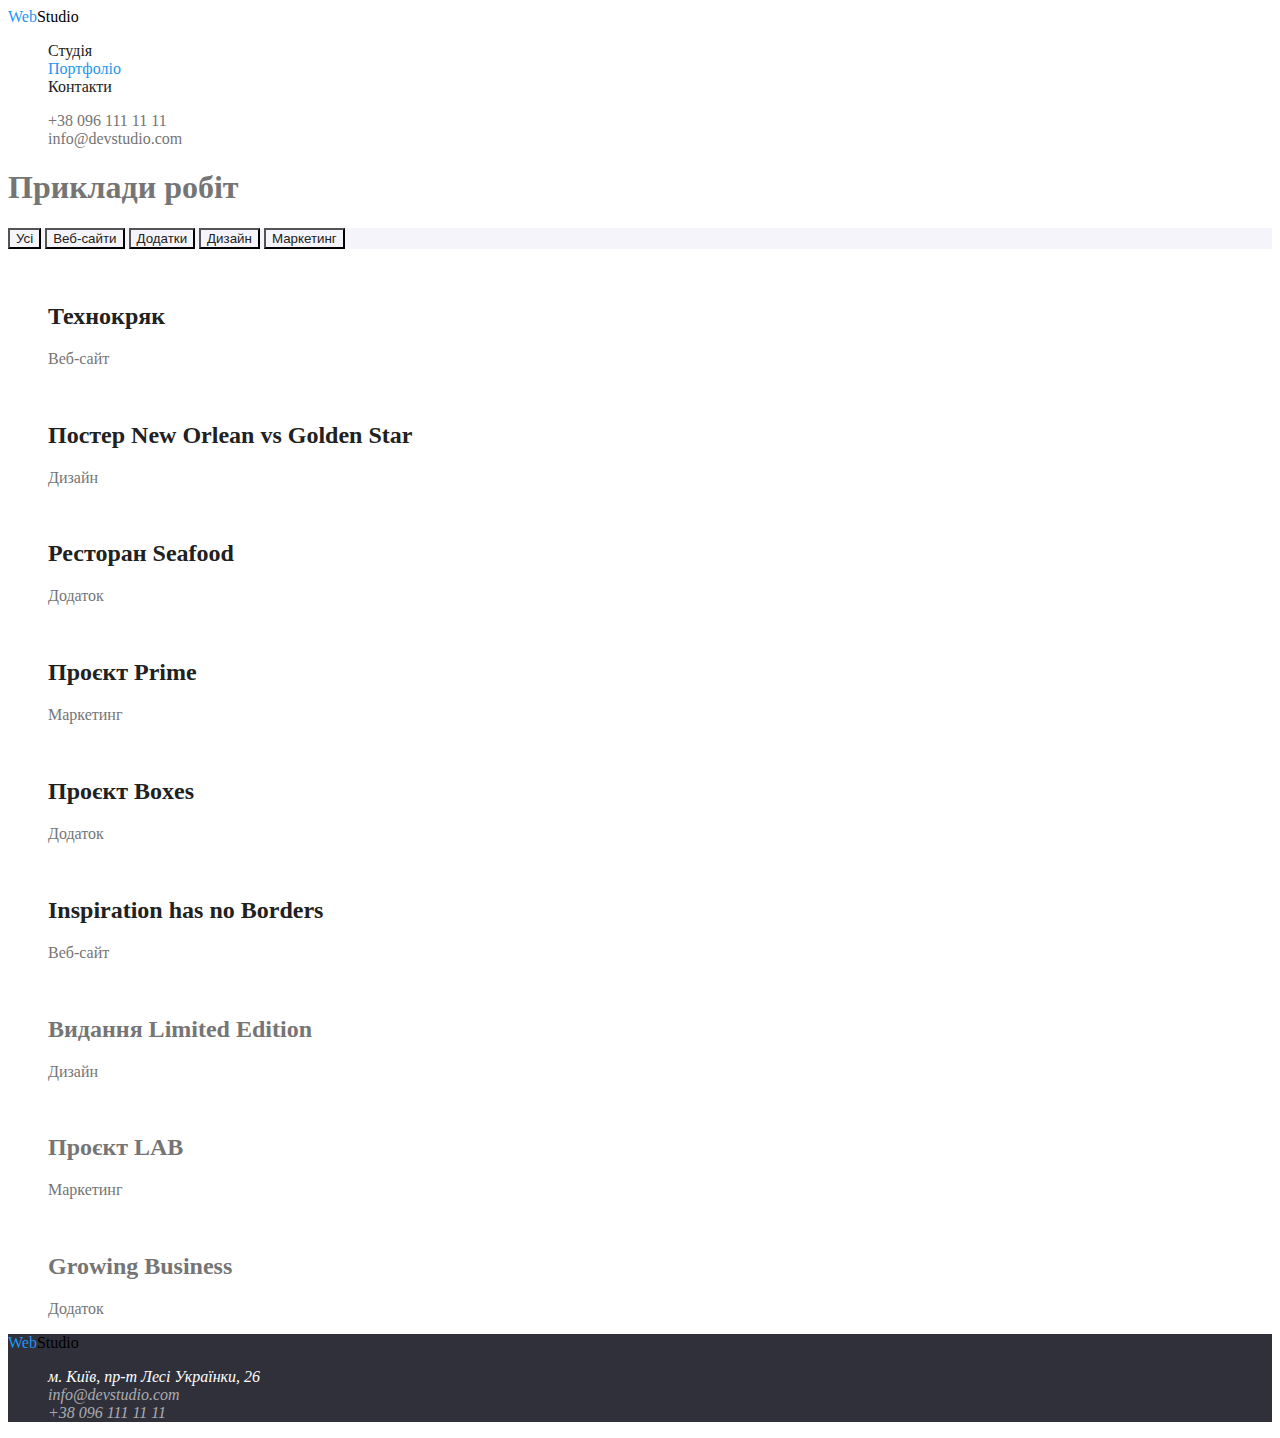
==== portfolio.html @ c3133c2b "Foter, кнопки" ====
<!DOCTYPE html>
<html lang="uk">
  <head>
    <meta charset="UTF-8" />
    <meta http-equiv="X-UA-Compatible" content="IE=edge" />
    <meta name="viewport" content="width=device-width, initial-scale=1.0" />
    <title>WebStudio</title>
    <link rel="stylesheet" href="./css/style.css" />
  </head>
  <body>
    <!-- Шапка сайта -->
    <header>
      <nav>
        <a href="./index.html" class="logo link"
          >Web<span class="log">Studio</span></a
        >
        <ul class="site-nav list">
          <li><a href="./index.html" class="link">Студія</a></li>
          <li><a href="./portfolio.html" class="link current">Портфоліо</a></li>
          <li><a href="./index.html" class="link">Контакти</a></li>
        </ul>
      </nav>
      <ul class="adress-nav list">
        <li><a href="tel:+380961111111" class="link">+38 096 111 11 11</a></li>
        <li>
          <a href="mailto:info@devstudio.com" class="link"
            >info@devstudio.com</a
          >
        </li>
      </ul>
    </header>
    <!-- Мейн -->
    <main>
      <section class="section">
        <h1>Приклади робіт</h1>
        <div class="filters">
          <button type="button" class="filters-button">Усі</button>
          <button type="button" class="filters-button">Веб-сайти</button>
          <button type="button" class="filters-button">Додатки</button>
          <button type="button" class="filters-button">Дизайн</button>
          <button type="button" class="filters-button">Маркетинг</button>
        </div>
        <ul class="list projects">
          <li>
            <img src="" alt="" width: 370px;/>
            <h2 class="title">Технокряк</h2>
            <p>Веб-сайт</p>
          </li>
          <li>
            <img src="" alt="" width: 370px;/>
            <h2 class="title">Постер New Orlean vs Golden Star</h2>
            <p>Дизайн</p>
          </li>
          <li>
            <img src="" alt="" width: 370px;/>
            <h2 class="title">Ресторан Seafood</h2>
            <p>Додаток</p>
          </li>
          <li>
            <img src="" alt="" width: 370px;/>
            <h2 class="title">Проєкт Prime</h2>
            <p>Маркетинг</p>
          </li>
          <li>
            <img src="" alt="" width: 370px;/>
            <h2 class="title">Проєкт Boxes</h2>
            <p>Додаток</p>
          </li>
          <li>
            <img src="" alt="" width: 370px;/>
            <h2 class="title">Inspiration has no Borders</h2>
            <p>Веб-сайт</p>
          </li>
          <li>
            <img src="" alt="" width: 370px;/>
            <h2>Видання Limited Edition</h2>
            <p>Дизайн</p>
          </li>
          <li>
            <img src="" alt="" width: 370px;/>
            <h2>Проєкт LAB</h2>
            <p>Маркетинг</p>
          </li>
          <li>
            <img src="" alt="" width: 370px;/>
            <h2>Growing Business</h2>
            <p>Додаток</p>
          </li>
        </ul>
      </section>
    </main>
    <!-- Футлер -->
    <footer>
      <a href="./index.html" class="logo link"
        >Web<span class="log">Studio</span></a
      >
      <address>
        <ul class="address list">
          <li>
            <a
              href="https://www.google.com/maps/place/Lesi+Ukrainky+Blvd,+26,+Kyiv,+02000"
              target="_blank"
              class="link"
              >м. Київ, пр-т Лесі Українки, 26</a
            >
          </li>
          <li>
            <a href="mailto:info@devstudio.com" class="link contact"
              >info@devstudio.com</a
            >
          </li>
          <li>
            <a href="tel:+380961111111" class="contact link"
              >+38 096 111 11 11</a
            >
          </li>
        </ul>
      </address>
    </footer>
  </body>
</html>
---- css/style.css ----
/* Оснойной колір тексту #212121 */
/* Додатковий колір тексту #757575 */
/* Колір наведения #2196F3 */
/* Колір героя #FFFFFF */
/* тел и емел rgba(255, 255, 255, 0.6); */

:root{
    --primary-text-color: #212121;
    --title-text-color: #757575;
    --accent-color: #2196F3;
    --hero-color: #FFFFFF;
    --portfolio-button: #F5F4FA;
    --hero-fon: #2F303A;
    --logo-color: #000000;
    --contact-color: rgba(255, 255, 255, 0.6);
}

body{
   background: var(--hero-color);
   color: var(--title-text-color);
}

.list{
    list-style: none;
}

.link{
    text-decoration: none;
}

/* .link:visited {
    color: var(--hero-color);
} */

/* Логотип */

.logo{
    color: var(--accent-color);
}

.log{
    color: var(--logo-color);
}


/* Навігація сайту */

.site-nav .link{
    color: var(--primary-text-color);
}

.site-nav .link:hover, 
.site-nav .link:focus {
    color: var(--accent-color);
}

.site-nav .link.current {
    color: var(--accent-color);
}

.adress-nav .link {
    color: var(--title-text-color);
}

.adress-nav .link:hover,
.adress-nav .link:focus {
    color: var(--accent-color);
}




/* Заголовок сайту */

.hero{
    background: var(--hero-fon);
}

.hero-title{
    color: var(--hero-color);
}

/* Секції */

.section-title{
    color: var(--primary-text-color);
}

/* Особливості */

.feature-list .title{
    color: var(--primary-text-color);
}

/* Команда */

.user-list .title{
    color:var(--primary-text-color);
}

.button {
    color: var(--hero-color);
    background: var(--accent-color);
}

/* SCC ПОРТФОЛИО */

.filters {
    background: var(--portfolio-button);
}

.filters .title {
    color: var(--primary-text-color);
}

.projects .title {
    color: var(--primary-text-color);
}

.filters-button {
    color: var(--primary-text-color);
    background: var(--portfolio-button);
}

.filters-button:hover,
.filters-button:focus {
    color: var(--hero-color);    
    background: var(--accent-color);
}

.address .contact {
    color: var(--contact-color);
}

.address .link {    
    color: var(--hero-color);
}

.address .contact {
    color: var(--contact-color);
}

footer {
    background: var(--hero-fon);
}
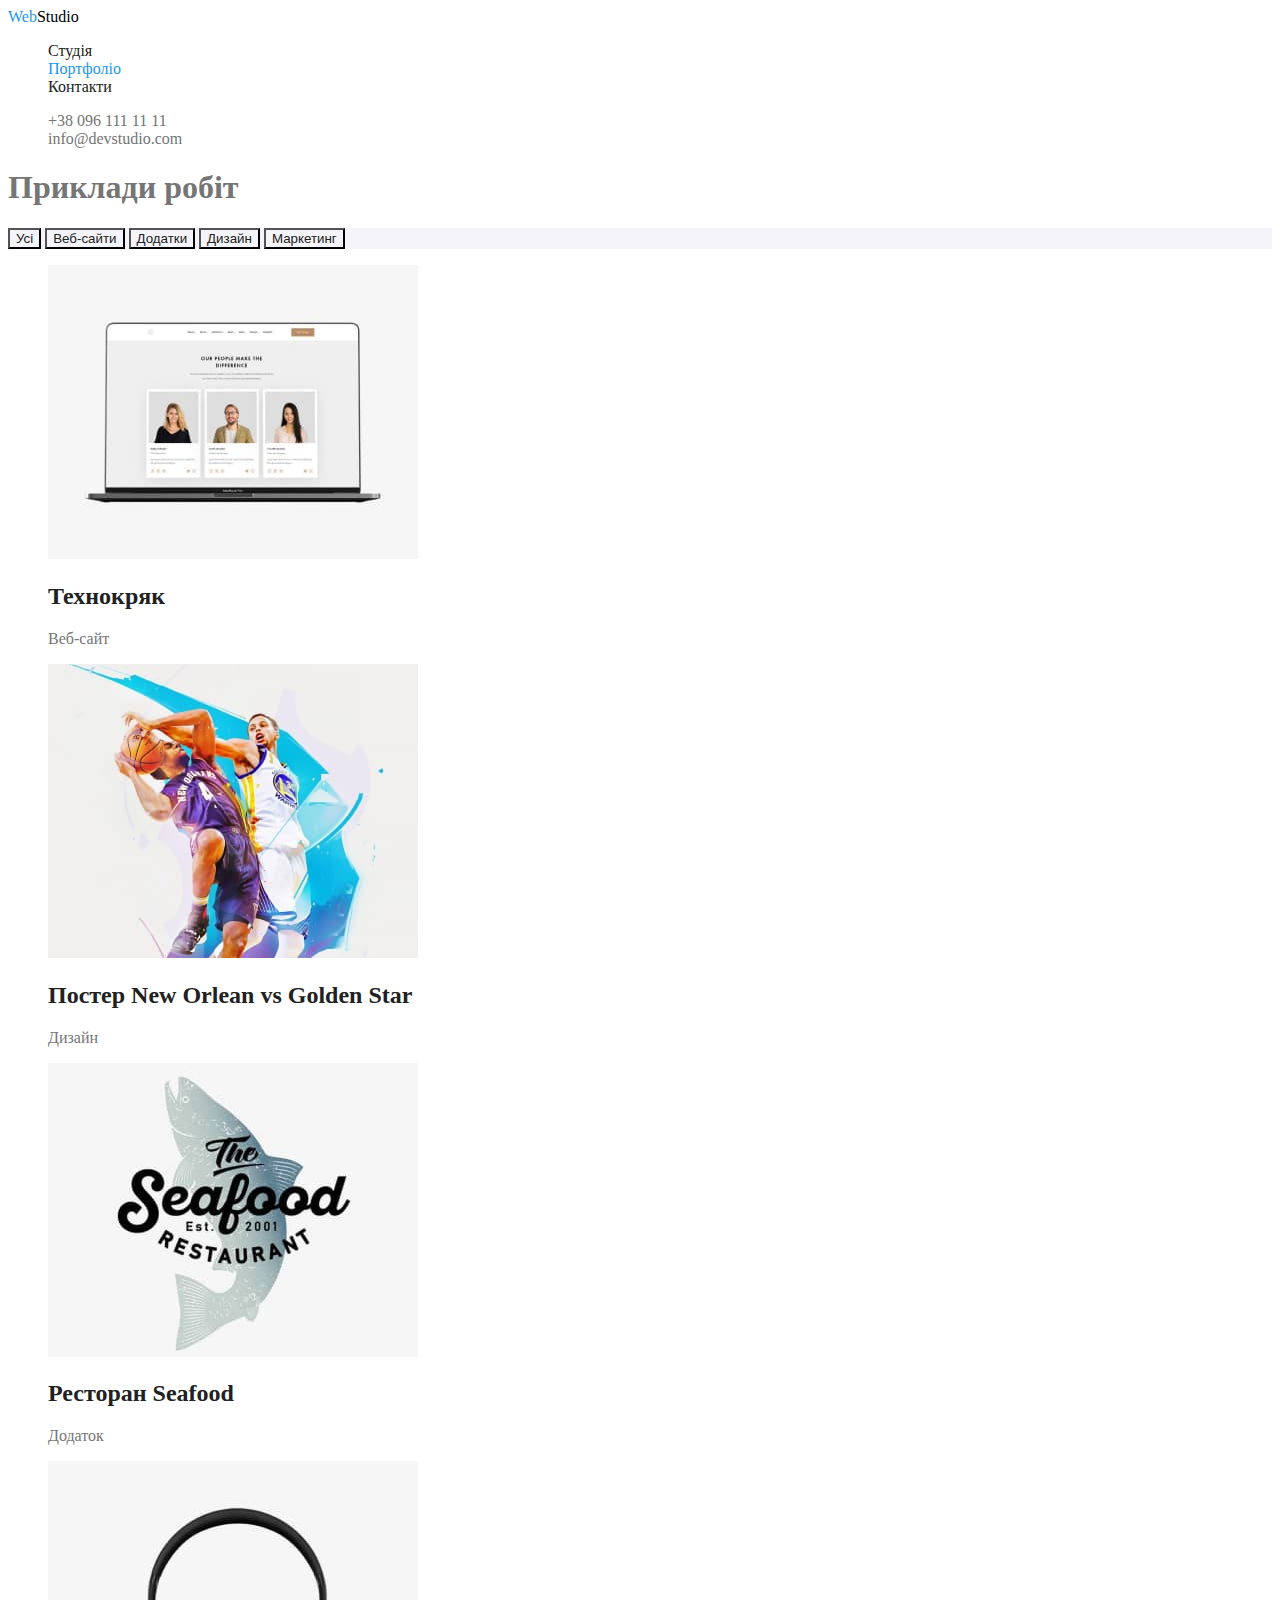
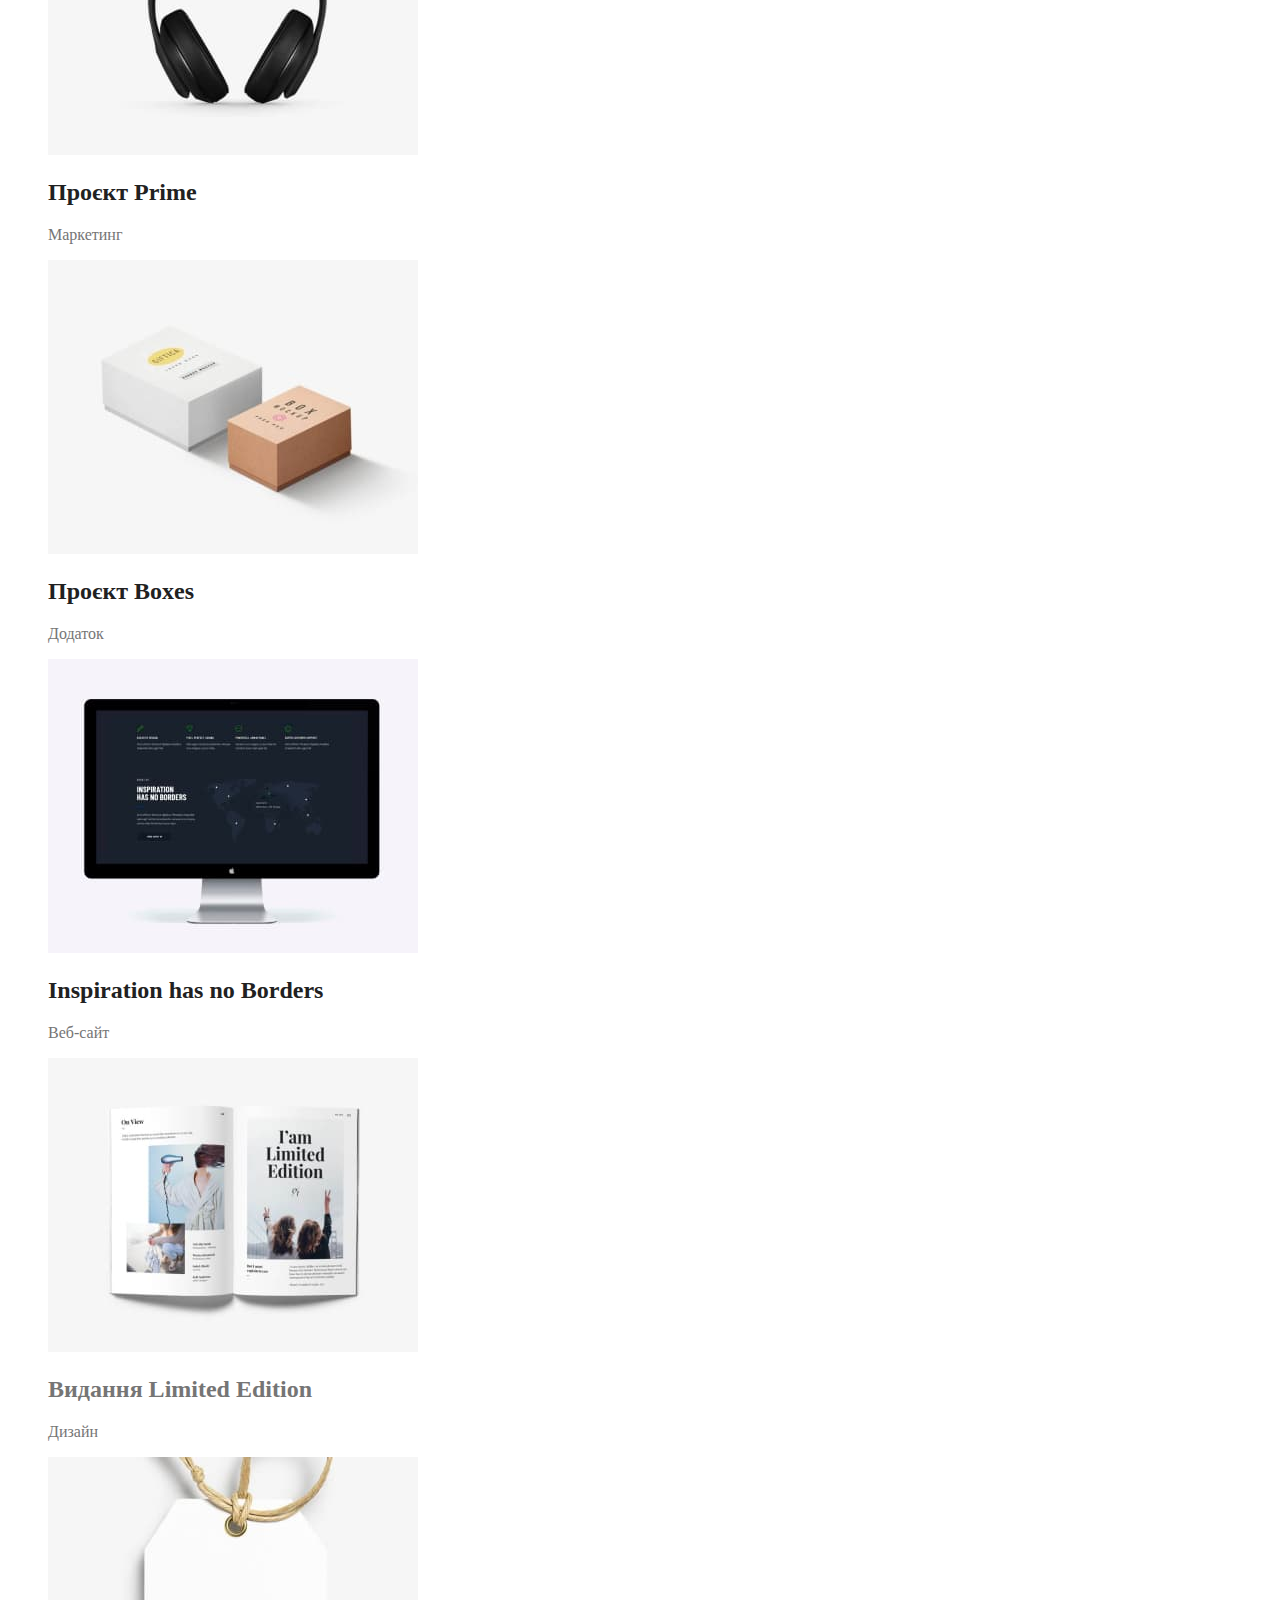
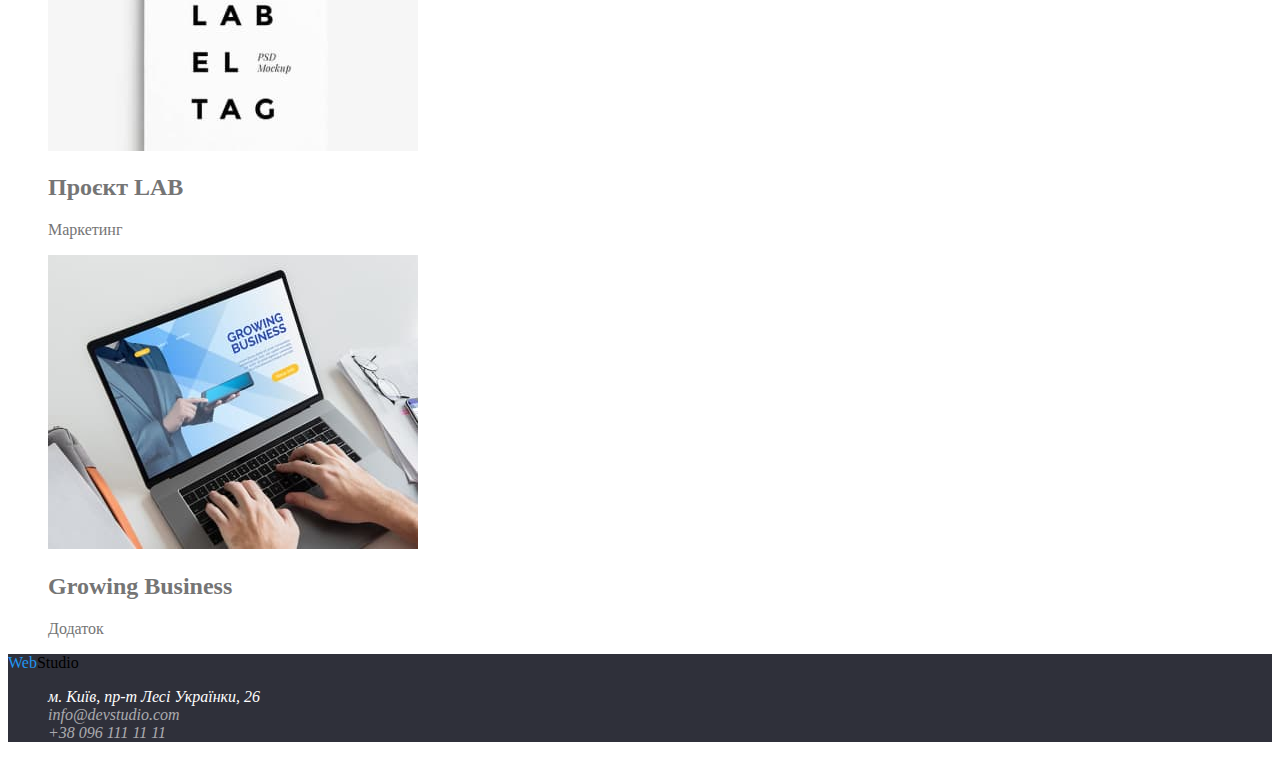
==== commit 9853f999: "Картики в Портфоліо" ====
--- a/portfolio.html
+++ b/portfolio.html
@@ -42,47 +42,56 @@
         </div>
         <ul class="list projects">
           <li>
-            <img src="" alt="" width: 370px;/>
+            <img src="./images/pr_1.jpg" alt="Приклад виповненої роботи" width:
+            370px;/>
             <h2 class="title">Технокряк</h2>
             <p>Веб-сайт</p>
           </li>
           <li>
-            <img src="" alt="" width: 370px;/>
+            <img src="./images/pr_2.jpg" alt="Приклад виповненої роботи" width:
+            370px;/>
             <h2 class="title">Постер New Orlean vs Golden Star</h2>
             <p>Дизайн</p>
           </li>
           <li>
-            <img src="" alt="" width: 370px;/>
+            <img src="./images/pr_3.jpg" alt="Приклад виповненої роботи" width:
+            370px;/>
             <h2 class="title">Ресторан Seafood</h2>
             <p>Додаток</p>
           </li>
           <li>
-            <img src="" alt="" width: 370px;/>
+            <img src="./images/pr_4.jpg" alt="Приклад виповненої роботи" width:
+            370px;/>
             <h2 class="title">Проєкт Prime</h2>
             <p>Маркетинг</p>
           </li>
           <li>
-            <img src="" alt="" width: 370px;/>
+            <img src="./images/pr_5.jpg" alt="Приклад виповненої роботи" width:
+            370px;/>
             <h2 class="title">Проєкт Boxes</h2>
             <p>Додаток</p>
           </li>
           <li>
-            <img src="" alt="" width: 370px;/>
+            <img src="./images/pr_6.jpg" alt="Приклад виповненої роботи" width:
+            370px;/>
             <h2 class="title">Inspiration has no Borders</h2>
             <p>Веб-сайт</p>
           </li>
           <li>
-            <img src="" alt="" width: 370px;/>
+            <img src="./images/pr_7.jpg" alt="Приклад виповненої роботи" width:
+            370px;/>
             <h2>Видання Limited Edition</h2>
             <p>Дизайн</p>
           </li>
           <li>
-            <img src="" alt="" width: 370px;/>
+            <img src="./images/pr_8.jpg" alt="Приклад виповненої роботи" width:
+            370px;/>
             <h2>Проєкт LAB</h2>
             <p>Маркетинг</p>
           </li>
           <li>
-            <img src="" alt="" width: 370px;/>
+            <img src="./images/pr_9.jpg" alt="Приклад виповненої роботи" width:
+            370px;/>
             <h2>Growing Business</h2>
             <p>Додаток</p>
           </li>
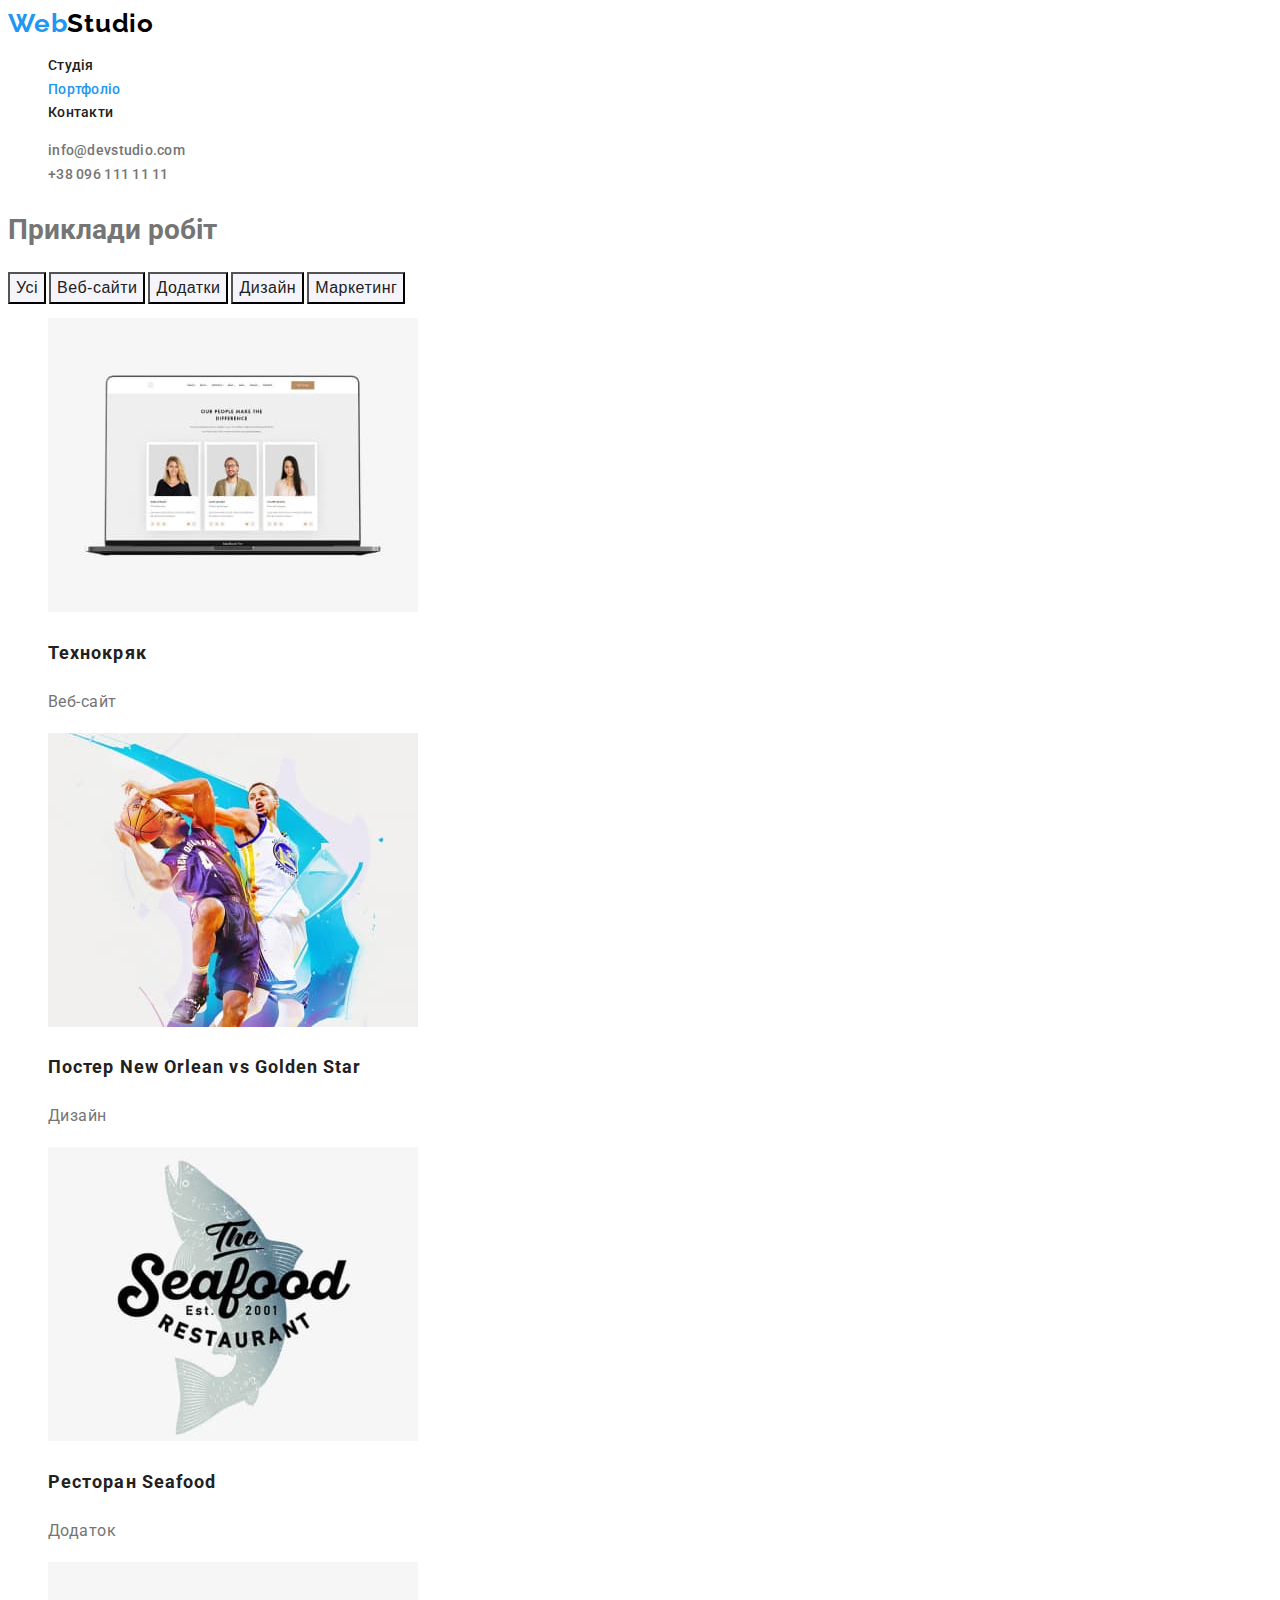
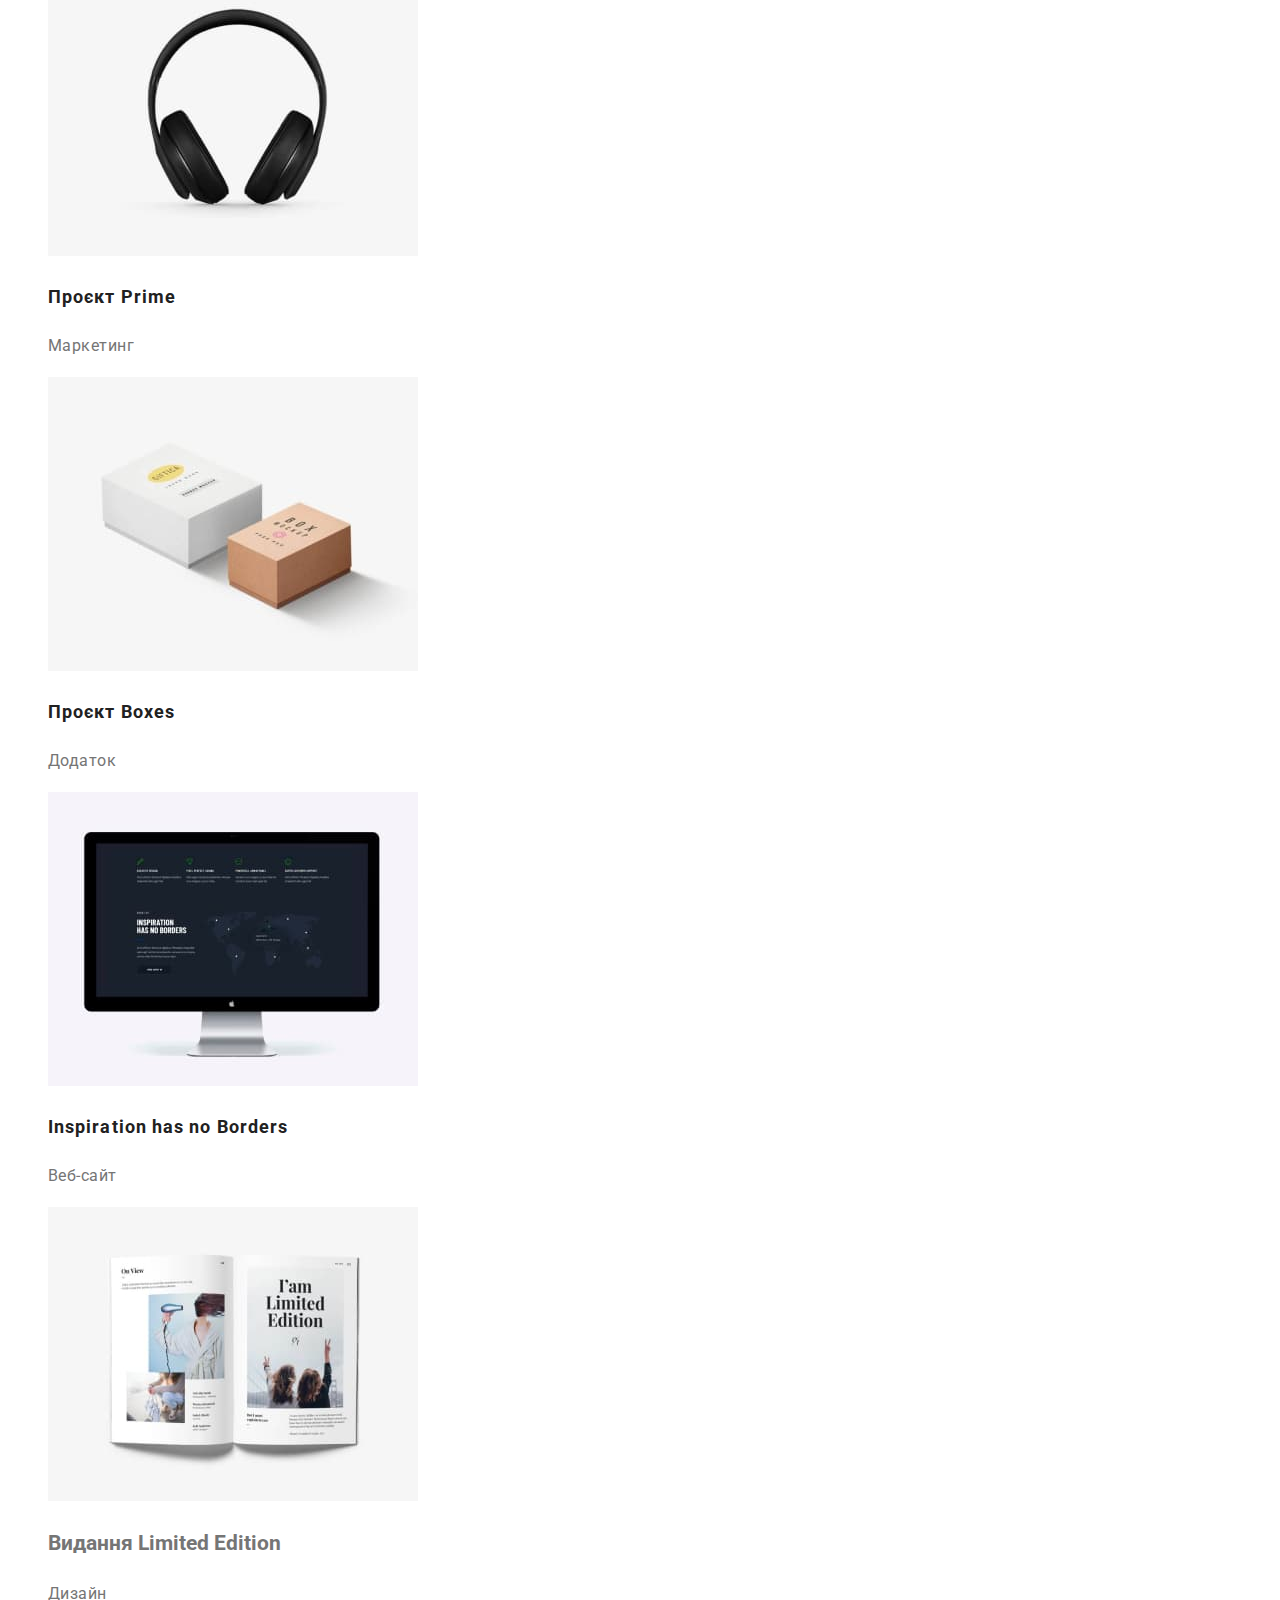
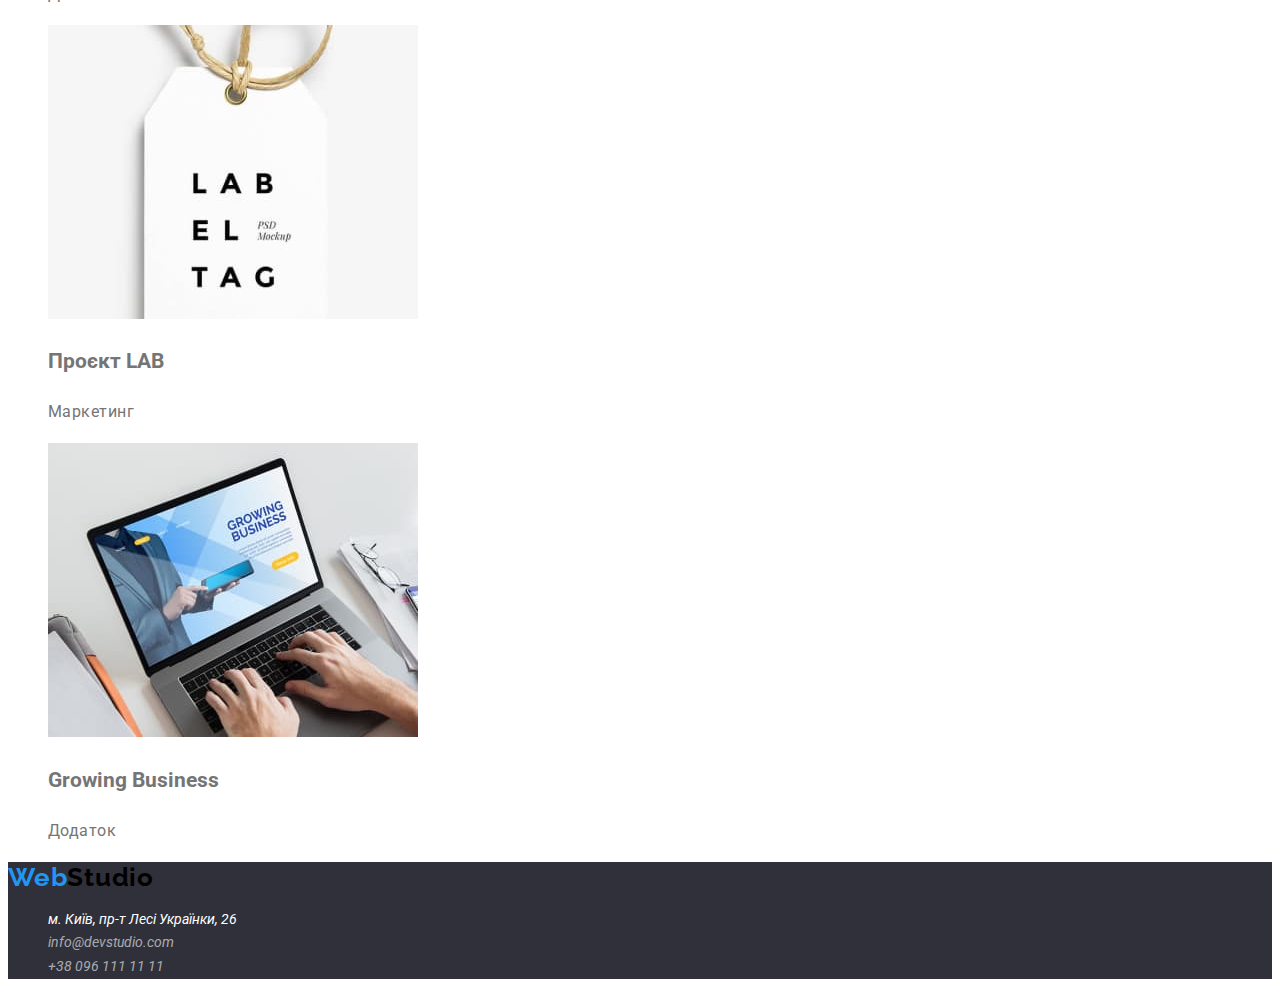
==== commit b1b2a0da: "Шрифти" ====
--- a/portfolio.html
+++ b/portfolio.html
@@ -5,6 +5,12 @@
     <meta http-equiv="X-UA-Compatible" content="IE=edge" />
     <meta name="viewport" content="width=device-width, initial-scale=1.0" />
     <title>WebStudio</title>
+    <link rel="preconnect" href="https://fonts.googleapis.com" />
+    <link rel="preconnect" href="https://fonts.gstatic.com" crossorigin />
+    <link
+      href="https://fonts.googleapis.com/css2?family=Raleway:wght@700&family=Roboto:wght@400;500;700;900&display=swap"
+      rel="stylesheet"
+    />
     <link rel="stylesheet" href="./css/style.css" />
   </head>
   <body>
@@ -21,12 +27,12 @@
         </ul>
       </nav>
       <ul class="adress-nav list">
-        <li><a href="tel:+380961111111" class="link">+38 096 111 11 11</a></li>
         <li>
           <a href="mailto:info@devstudio.com" class="link"
             >info@devstudio.com</a
           >
         </li>
+        <li><a href="tel:+380961111111" class="link">+38 096 111 11 11</a></li>
       </ul>
     </header>
     <!-- Мейн -->
@@ -40,7 +46,7 @@
           <button type="button" class="filters-button">Дизайн</button>
           <button type="button" class="filters-button">Маркетинг</button>
         </div>
-        <ul class="list projects">
+        <ul class="projects list">
           <li>
             <img src="./images/pr_1.jpg" alt="Приклад виповненої роботи" width:
             370px;/>
--- a/css/style.css
+++ b/css/style.css
@@ -1,10 +1,5 @@
-/* Оснойной колір тексту #212121 */
-/* Додатковий колір тексту #757575 */
-/* Колір наведения #2196F3 */
-/* Колір героя #FFFFFF */
-/* тел и емел rgba(255, 255, 255, 0.6); */
-
-:root{
+/* --КОЛЬОРИ САЙТУ-- */
+:root {
     --primary-text-color: #212121;
     --title-text-color: #757575;
     --accent-color: #2196F3;
@@ -15,27 +10,40 @@
     --contact-color: rgba(255, 255, 255, 0.6);
 }
 
-body{
+/* --ЗАГАЛЬНІ ЗМІННІ-- */
+
+body {
    background: var(--hero-color);
    color: var(--title-text-color);
-}
-
-.list{
+
+    font-family: 'Roboto';
+    font-weight: 400;
+    font-size: 14px;
+    line-height: 1.7;
+}
+
+/* Видалення крапок списку */
+.list {
     list-style: none;
 }
 
-.link{
+/* видалення підкреслювання ссилок */
+.link {
     text-decoration: none;
 }
 
-/* .link:visited {
-    color: var(--hero-color);
-} */
+/* --ШАПКА САЙТУ-- */
 
 /* Логотип */
 
 .logo{
     color: var(--accent-color);
+
+    font-family: 'Raleway';
+        font-weight: 700;
+        font-size: 26px;
+        line-height: 1.2;
+        letter-spacing: 0.03em;
 }
 
 .log{
@@ -47,6 +55,11 @@
 
 .site-nav .link{
     color: var(--primary-text-color);
+
+    font-weight: 500;
+    font-size: 14px;
+    line-height: 1.14;
+    letter-spacing: 0.02em;
 }
 
 .site-nav .link:hover, 
@@ -60,6 +73,11 @@
 
 .adress-nav .link {
     color: var(--title-text-color);
+
+    font-weight: 500;
+    font-size: 14px;
+    line-height: 1.17;
+    letter-spacing: 0.02em;
 }
 
 .adress-nav .link:hover,
@@ -67,13 +85,26 @@
     color: var(--accent-color);
 }
 
-
-
+.projects p {
+    font-weight: 400;
+    font-size: 16px;
+    line-height: 1.88;
+    letter-spacing: 0.03em;
+}
+
+/* --ТІЛО ОСНОВНОЇ СТОРІНКИ-- */
 
 /* Заголовок сайту */
 
 .hero{
     background: var(--hero-fon);
+
+    font-weight: 900;
+    font-size: 44px;
+    line-height: 1.36;
+    text-align: center;
+    letter-spacing: 0.06em;
+    text-transform: uppercase;
 }
 
 .hero-title{
@@ -84,42 +115,77 @@
 
 .section-title{
     color: var(--primary-text-color);
+
+    font-weight: 700;
+    font-size: 36px;
+    line-height: 1.16;
+    text-align: center;
+    letter-spacing: 0.03em;
 }
 
 /* Особливості */
 
 .feature-list .title{
     color: var(--primary-text-color);
+
+    font-weight: 700;
+    font-size: 14px;
+    line-height: 1.14;
+    letter-spacing: 0.03em;
+    text-transform: uppercase;
 }
 
 /* Команда */
 
 .user-list .title{
     color:var(--primary-text-color);
+
+    font-weight: 500;
+    font-size: 16px;
+    line-height: 1.19;
+    text-align: center;
+    letter-spacing: 0.03em;
+}
+
+.user-list p {
+    text-align: center;
 }
 
 .button {
     color: var(--hero-color);
     background: var(--accent-color);
-}
-
-/* SCC ПОРТФОЛИО */
-
-.filters {
+
+    font-weight: 700;
+    font-size: 16px;
+    line-height: 1.88;
+    text-align: center;
+    letter-spacing: 0.06em;
+}
+
+/* -- ТІЛО ПОРТФОЛіО-- */
+
+.filters .title {
+    color: var(--primary-text-color);
+}
+
+.projects .title {
+    color: var(--primary-text-color);
+
+    font-weight: 700;
+    font-size: 18px;
+    line-height: 2;
+    letter-spacing: 0.06em;
+}
+
+.filters-button {
+    color: var(--primary-text-color);
     background: var(--portfolio-button);
-}
-
-.filters .title {
-    color: var(--primary-text-color);
-}
-
-.projects .title {
-    color: var(--primary-text-color);
-}
-
-.filters-button {
-    color: var(--primary-text-color);
-    background: var(--portfolio-button);
+
+    font-weight: 500;
+    font-size: 16px;
+    line-height: 1.62;
+    text-align: center;
+    letter-spacing: 0.03em;
 }
 
 .filters-button:hover,
@@ -128,6 +194,8 @@
     background: var(--accent-color);
 }
 
+/* --ФУТЕР-- */
+
 .address .contact {
     color: var(--contact-color);
 }
@@ -142,4 +210,4 @@
 
 footer {
     background: var(--hero-fon);
-}
+}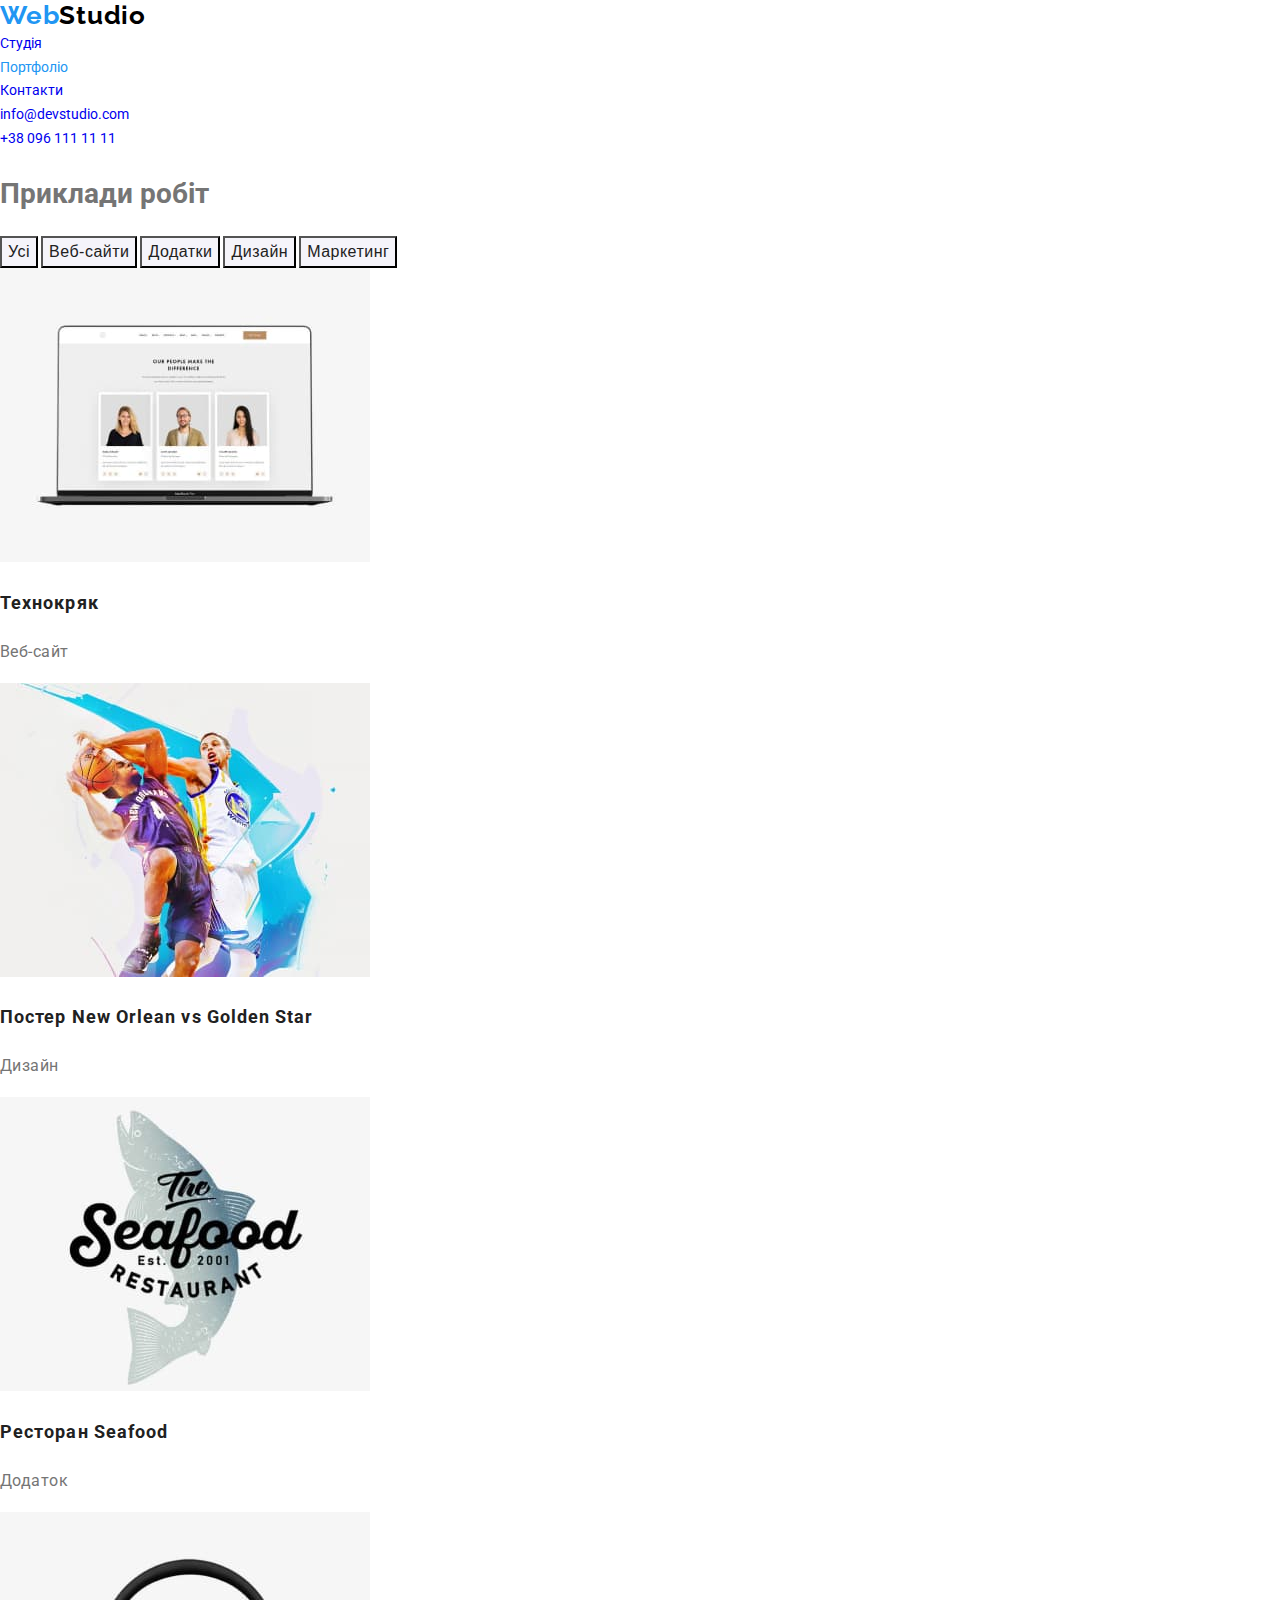
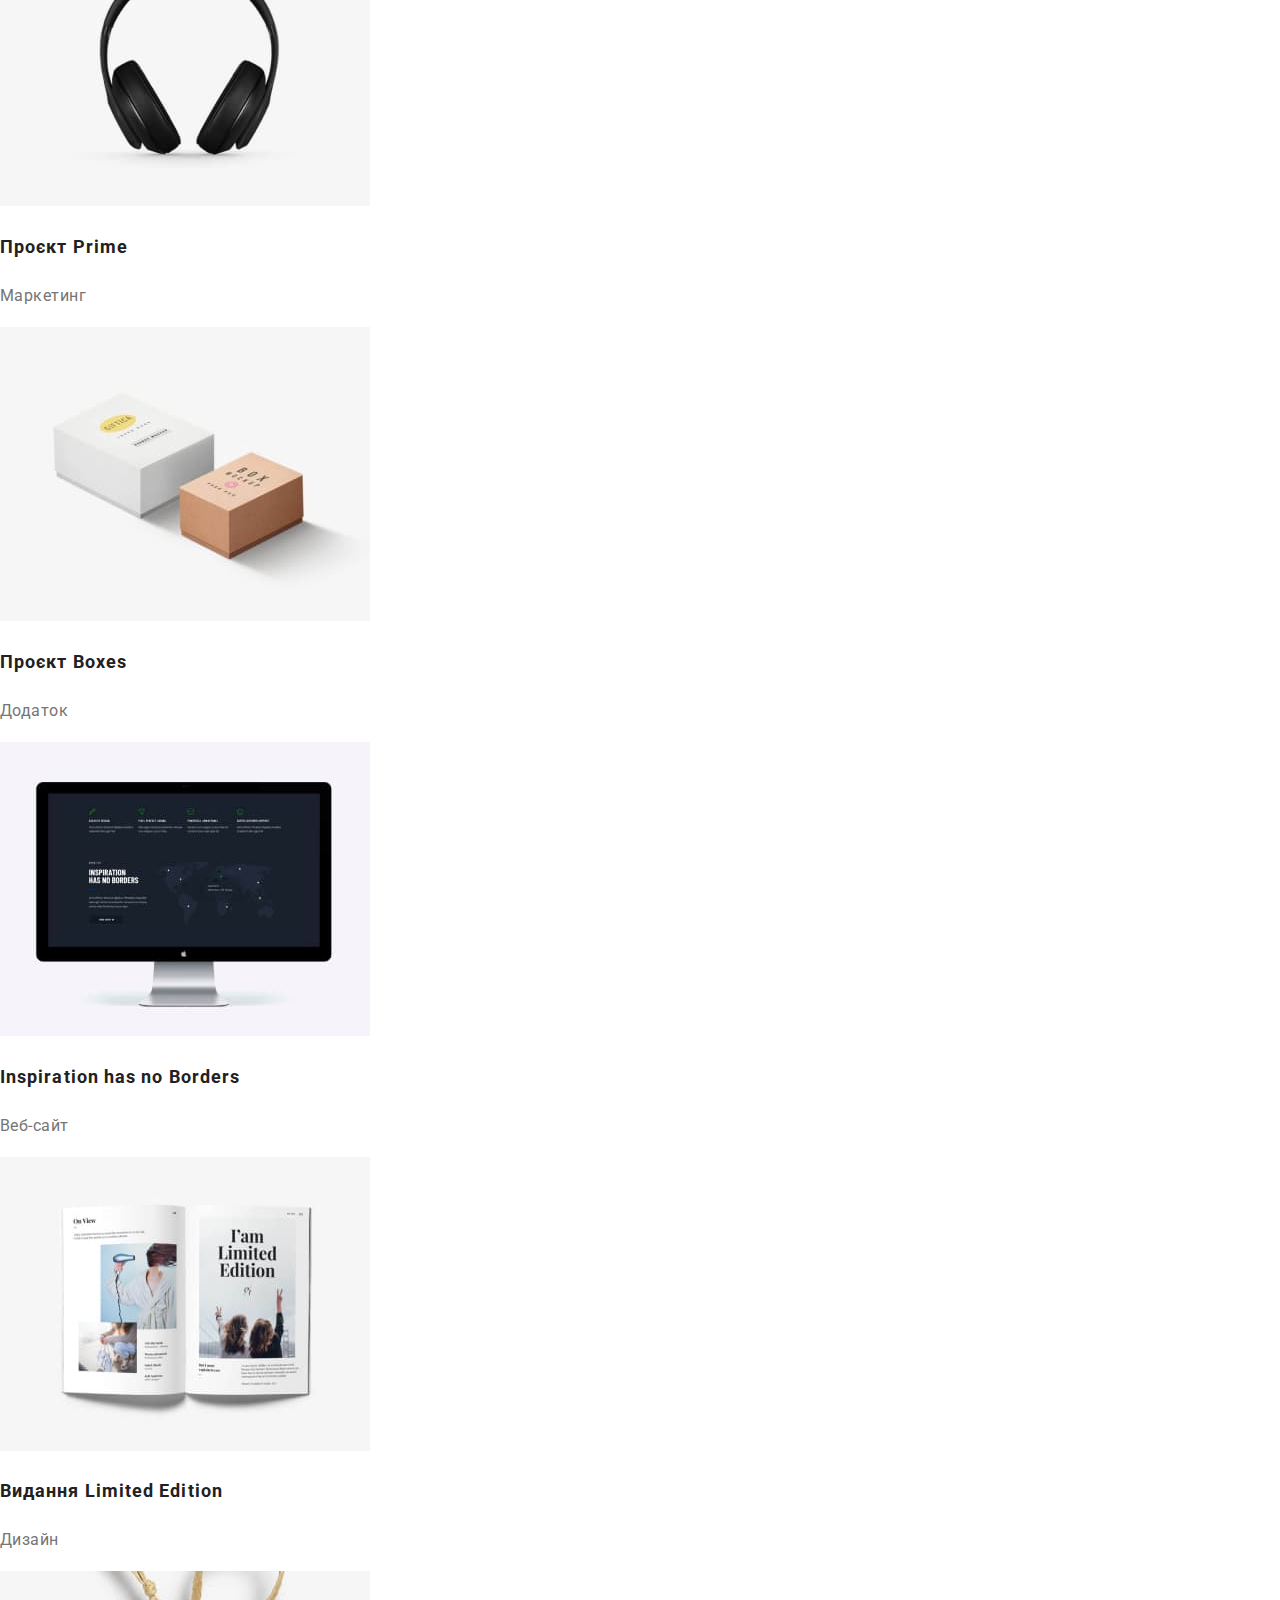
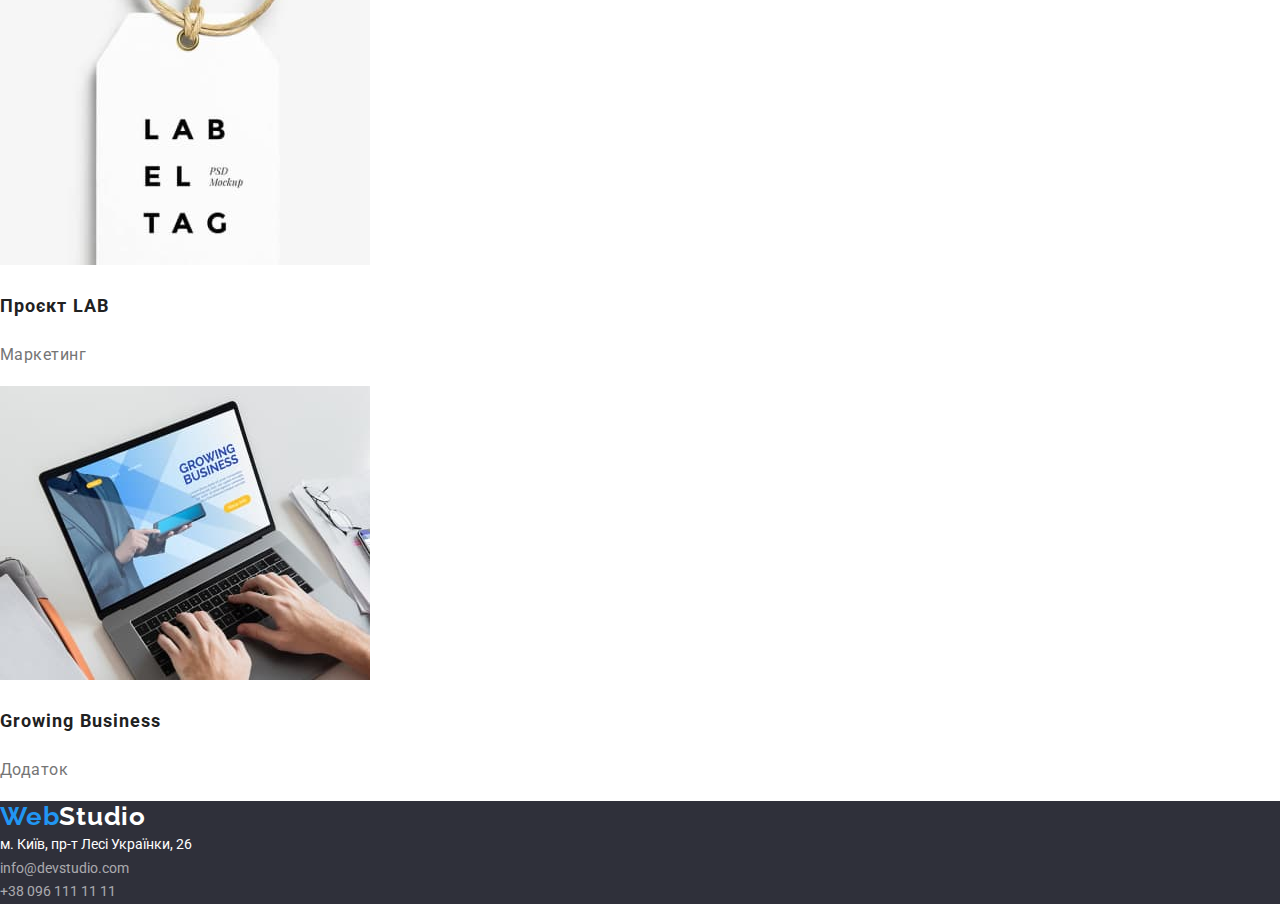
==== commit 18f71ac0: "Правкі" ====
--- a/portfolio.html
+++ b/portfolio.html
@@ -11,14 +11,14 @@
       href="https://fonts.googleapis.com/css2?family=Raleway:wght@700&family=Roboto:wght@400;500;700;900&display=swap"
       rel="stylesheet"
     />
-    <link rel="stylesheet" href="./css/style.css" />
+    <link rel="stylesheet" href="./css/styles.css" />
   </head>
   <body>
     <!-- Шапка сайта -->
     <header>
       <nav>
         <a href="./index.html" class="logo link"
-          >Web<span class="log">Studio</span></a
+          >Web<span class="logo-black">Studio</span></a
         >
         <ul class="site-nav list">
           <li><a href="./index.html" class="link">Студія</a></li>
@@ -48,79 +48,106 @@
         </div>
         <ul class="projects list">
           <li>
-            <img src="./images/pr_1.jpg" alt="Приклад виповненої роботи" width:
-            370px;/>
-            <h2 class="title">Технокряк</h2>
-            <p>Веб-сайт</p>
+            <img
+              src="./images/pr_1.jpg"
+              alt="Приклад виповненої роботи"
+              width="370"
+            />
+            <h2 class="projects-title">Технокряк</h2>
+            <p class="projects-desc">Веб-сайт</p>
           </li>
           <li>
-            <img src="./images/pr_2.jpg" alt="Приклад виповненої роботи" width:
-            370px;/>
-            <h2 class="title">Постер New Orlean vs Golden Star</h2>
-            <p>Дизайн</p>
+            <img
+              src="./images/pr_2.jpg"
+              alt="Приклад виповненої роботи"
+              width="370"
+            />
+            <h2 class="projects-title">Постер New Orlean vs Golden Star</h2>
+            <p class="projects-desc">Дизайн</p>
           </li>
           <li>
-            <img src="./images/pr_3.jpg" alt="Приклад виповненої роботи" width:
-            370px;/>
-            <h2 class="title">Ресторан Seafood</h2>
-            <p>Додаток</p>
+            <img
+              src="./images/pr_3.jpg"
+              alt="Приклад виповненої роботи"
+              width="370"
+            />
+            <h2 class="projects-title">Ресторан Seafood</h2>
+            <p class="projects-desc">Додаток</p>
           </li>
           <li>
-            <img src="./images/pr_4.jpg" alt="Приклад виповненої роботи" width:
-            370px;/>
-            <h2 class="title">Проєкт Prime</h2>
-            <p>Маркетинг</p>
+            <img
+              src="./images/pr_4.jpg"
+              alt="Приклад виповненої роботи"
+              width="370"
+            />
+            <h2 class="projects-title">Проєкт Prime</h2>
+            <p class="projects-desc">Маркетинг</p>
           </li>
           <li>
-            <img src="./images/pr_5.jpg" alt="Приклад виповненої роботи" width:
-            370px;/>
-            <h2 class="title">Проєкт Boxes</h2>
-            <p>Додаток</p>
+            <img
+              src="./images/pr_5.jpg"
+              alt="Приклад виповненої роботи"
+              width="370"
+            />
+            <h2 class="projects-title">Проєкт Boxes</h2>
+            <p class="projects-desc">Додаток</p>
           </li>
           <li>
-            <img src="./images/pr_6.jpg" alt="Приклад виповненої роботи" width:
-            370px;/>
-            <h2 class="title">Inspiration has no Borders</h2>
-            <p>Веб-сайт</p>
+            <img
+              src="./images/pr_6.jpg"
+              alt="Приклад виповненої роботи"
+              width="370"
+            />
+            <h2 class="projects-title">Inspiration has no Borders</h2>
+            <p class="projects-desc">Веб-сайт</p>
           </li>
           <li>
-            <img src="./images/pr_7.jpg" alt="Приклад виповненої роботи" width:
-            370px;/>
-            <h2>Видання Limited Edition</h2>
-            <p>Дизайн</p>
+            <img
+              src="./images/pr_7.jpg"
+              alt="Приклад виповненої роботи"
+              width="370"
+            />
+            <h2 class="projects-title">Видання Limited Edition</h2>
+            <p class="projects-desc">Дизайн</p>
           </li>
           <li>
-            <img src="./images/pr_8.jpg" alt="Приклад виповненої роботи" width:
-            370px;/>
-            <h2>Проєкт LAB</h2>
-            <p>Маркетинг</p>
+            <img
+              src="./images/pr_8.jpg"
+              alt="Приклад виповненої роботи"
+              width="370"
+            />
+            <h2 class="projects-title">Проєкт LAB</h2>
+            <p class="projects-desc">Маркетинг</p>
           </li>
           <li>
-            <img src="./images/pr_9.jpg" alt="Приклад виповненої роботи" width:
-            370px;/>
-            <h2>Growing Business</h2>
-            <p>Додаток</p>
+            <img
+              src="./images/pr_9.jpg"
+              alt="Приклад виповненої роботи"
+              width="370"
+            />
+            <h2 class="projects-title">Growing Business</h2>
+            <p class="projects-desc">Додаток</p>
           </li>
         </ul>
       </section>
     </main>
     <!-- Футлер -->
-    <footer>
+    <footer class="footer">
       <a href="./index.html" class="logo link"
-        >Web<span class="log">Studio</span></a
+        >Web<span class="logo-white">Studio</span></a
       >
-      <address>
-        <ul class="address list">
+      <address class="address">
+        <ul class="list">
           <li>
             <a
               href="https://www.google.com/maps/place/Lesi+Ukrainky+Blvd,+26,+Kyiv,+02000"
               target="_blank"
-              class="link"
+              class="address-map link"
               >м. Київ, пр-т Лесі Українки, 26</a
             >
           </li>
           <li>
-            <a href="mailto:info@devstudio.com" class="link contact"
+            <a href="mailto:info@devstudio.com" class="contact link"
               >info@devstudio.com</a
             >
           </li>
--- a/css/styles.css
+++ b/css/styles.css
@@ -0,0 +1,226 @@
+/* --КОЛЬОРИ САЙТУ-- */
+:root {
+    --primary-text-color: #212121;
+    --title-text-color: #757575;
+    --accent-color: #2196F3;
+    --hero-color: #FFFFFF;
+    --portfolio-button: #F5F4FA;
+    --hero-fon: #2F303A;
+    --logo-color: #000000;
+    --contact-color: rgba(255, 255, 255, 0.6);
+}
+
+/* --ЗАГАЛЬНІ ЗМІННІ-- */
+
+body {
+    background: var(--hero-color);
+    color: var(--title-text-color);
+    margin: 0;
+
+    font-family: 'Roboto', sans-serif;
+    font-weight: 400;
+    font-size: 14px;
+    line-height: 1.7;
+}
+
+/* Видалення крапок списку */
+.list {
+    list-style: none;
+
+    margin: 0;
+    padding: 0;
+}
+
+/* видалення підкреслювання ссилок */
+.link {
+    text-decoration: none;
+}
+
+/* --ШАПКА САЙТУ-- */
+
+/* Логотип */
+
+.logo {
+    color: var(--accent-color);
+
+    font-family: 'Raleway';
+    font-weight: 700;
+    font-size: 26px;
+    line-height: 1.2;
+    letter-spacing: 0.03em;
+}
+
+.logo-black {
+    color: var(--logo-color);
+}
+
+/* Навігація сайту */
+
+.site-link {
+    color: var(--primary-text-color);
+
+    font-weight: 500;
+    font-size: 14px;
+    line-height: 1.14;
+    letter-spacing: 0.02em;
+}
+
+.site-nav .link:hover, 
+.site-nav .link:focus {
+    color: var(--accent-color);
+}
+
+.link.current {
+    color: var(--accent-color);
+}
+
+.adress-link {
+    color: var(--title-text-color);
+
+    font-weight: 500;
+    font-size: 14px;
+    line-height: 1.17;
+    letter-spacing: 0.02em;
+}
+
+.adress-nav .link:hover,
+.adress-nav .link:focus {
+    color: var(--accent-color);
+}
+
+/* --ТІЛО ОСНОВНОЇ СТОРІНКИ-- */
+
+/* Заголовок сайту */
+
+.hero {
+    background: var(--hero-fon); 
+    text-align: center;
+}
+
+.hero-title {
+    color: var(--hero-color);
+
+    font-weight: 900;
+    font-size: 44px;
+    line-height: 1.36;
+    text-align: center;
+    letter-spacing: 0.06em;
+    text-transform: uppercase;
+}
+
+.button {
+    color: var(--hero-color);
+    background: var(--accent-color);
+
+    cursor: pointer;
+
+    font-weight: 700;
+    font-size: 16px;
+    line-height: 1.88;
+    text-align: center;
+    letter-spacing: 0.06em;
+}
+
+/* Секції */
+
+.section-title {
+    color: var(--primary-text-color);
+
+    font-weight: 700;
+    font-size: 36px;
+    line-height: 1.16;
+    text-align: center;
+    letter-spacing: 0.03em;
+}
+
+/* Особливості */
+
+.feature-title {
+    color: var(--primary-text-color);
+
+    font-weight: 700;
+    font-size: 14px;
+    line-height: 1.14;
+    letter-spacing: 0.03em;
+    text-transform: uppercase;
+}
+
+/* Команда */
+
+.user-title {
+    color:var(--primary-text-color);
+
+    font-weight: 500;
+    font-size: 16px;
+    line-height: 1.19;
+    text-align: center;
+    letter-spacing: 0.03em;
+}
+
+.user-desc {
+    text-align: center;
+}
+
+/* -- ТІЛО ПОРТФОЛіО-- */
+
+.projects-title {
+    color: var(--primary-text-color);
+
+    font-weight: 700;
+    font-size: 18px;
+    line-height: 2;
+    letter-spacing: 0.06em;
+}
+
+.projects-desc {
+    font-weight: 400;
+    font-size: 16px;
+    line-height: 1.88;
+    letter-spacing: 0.03em;
+}
+
+.filters-button {
+    color: var(--primary-text-color);
+    background: var(--portfolio-button);
+
+    cursor: pointer;
+
+    font-weight: 500;
+    font-size: 16px;
+    line-height: 1.62;
+    text-align: center;
+    letter-spacing: 0.03em;
+}
+
+.filters-button:hover,
+.filters-button:focus {
+    color: var(--hero-color);    
+    background: var(--accent-color);
+}
+
+/* --ФУТЕР-- */
+
+.footer {
+    background: var(--hero-fon);
+}
+
+.logo-white {
+    color: var(--hero-color);
+}
+
+.address {
+    font-style: normal;
+}
+
+.address-map {    
+    color: var(--hero-color);
+}
+
+.contact {
+    color: var(--contact-color);
+}
+
+.address .link:hover,
+.address .link:focus {
+    color: var(--accent-color);
+}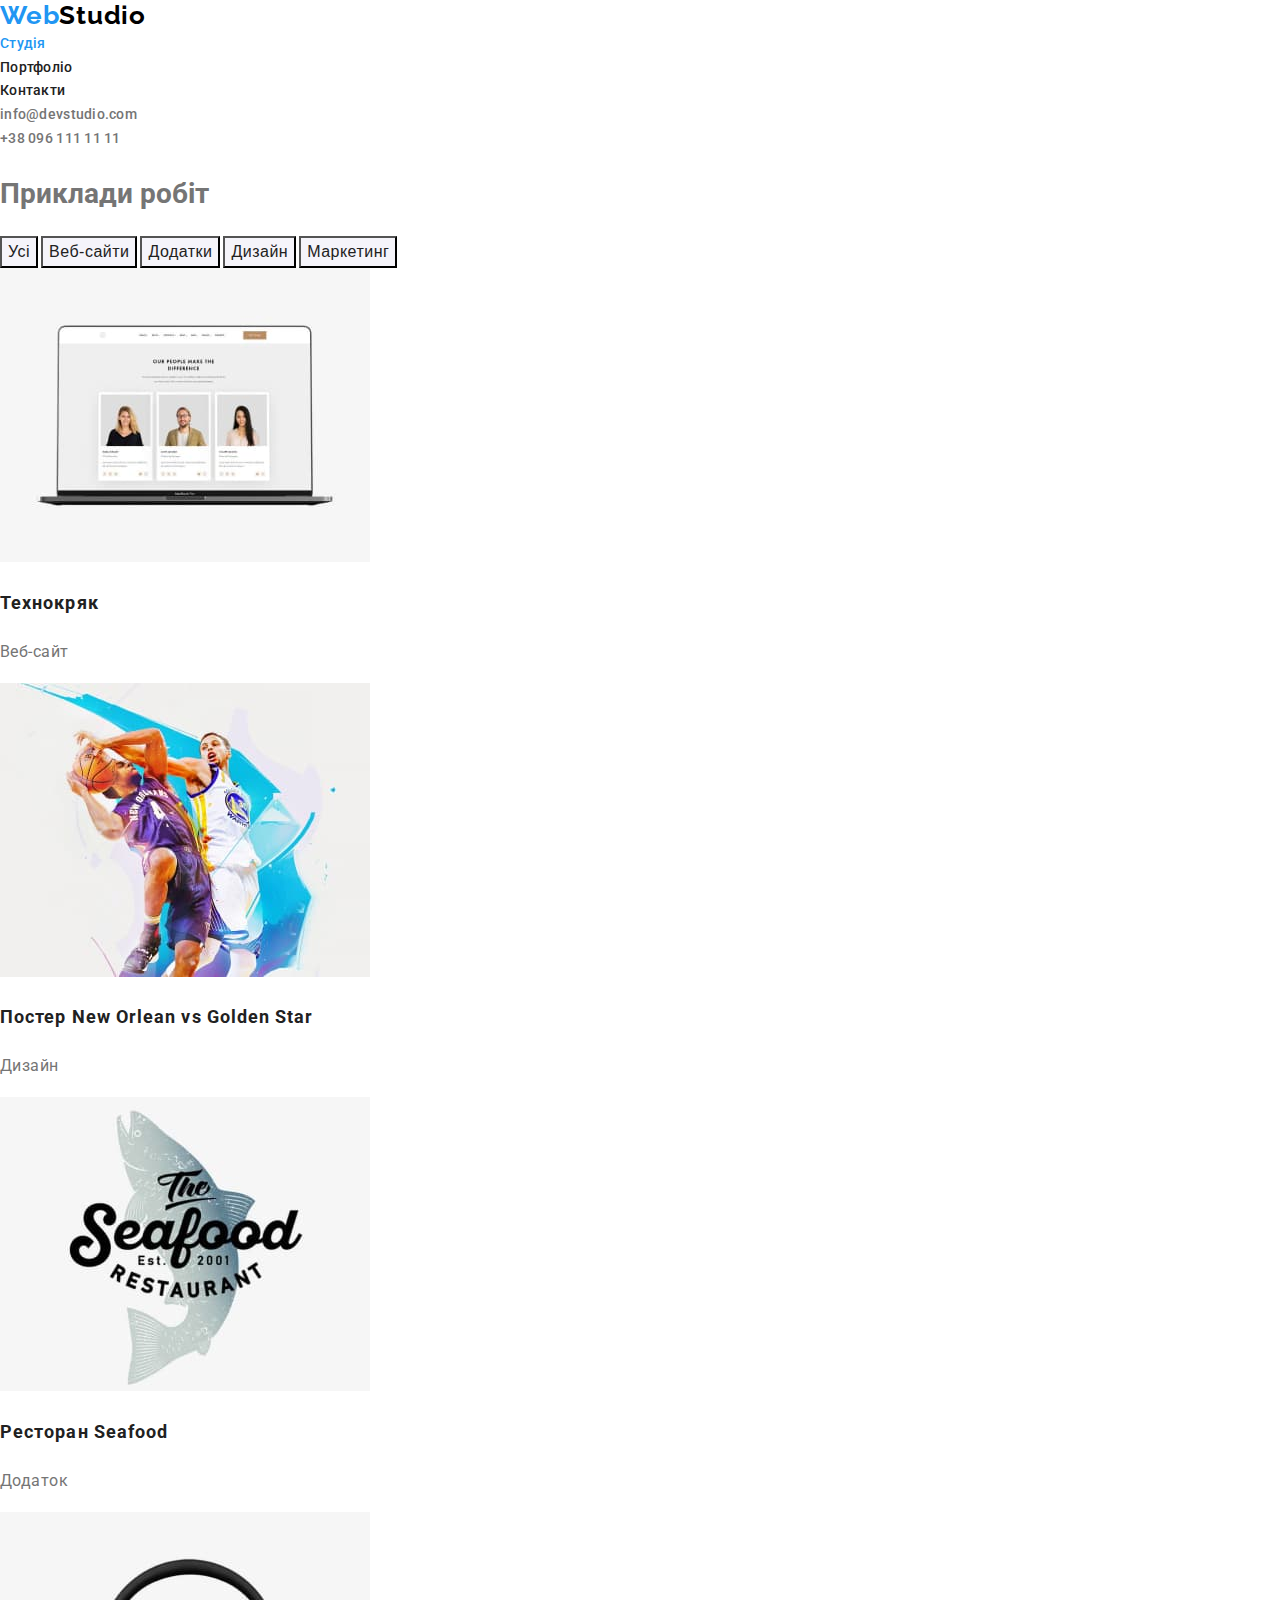
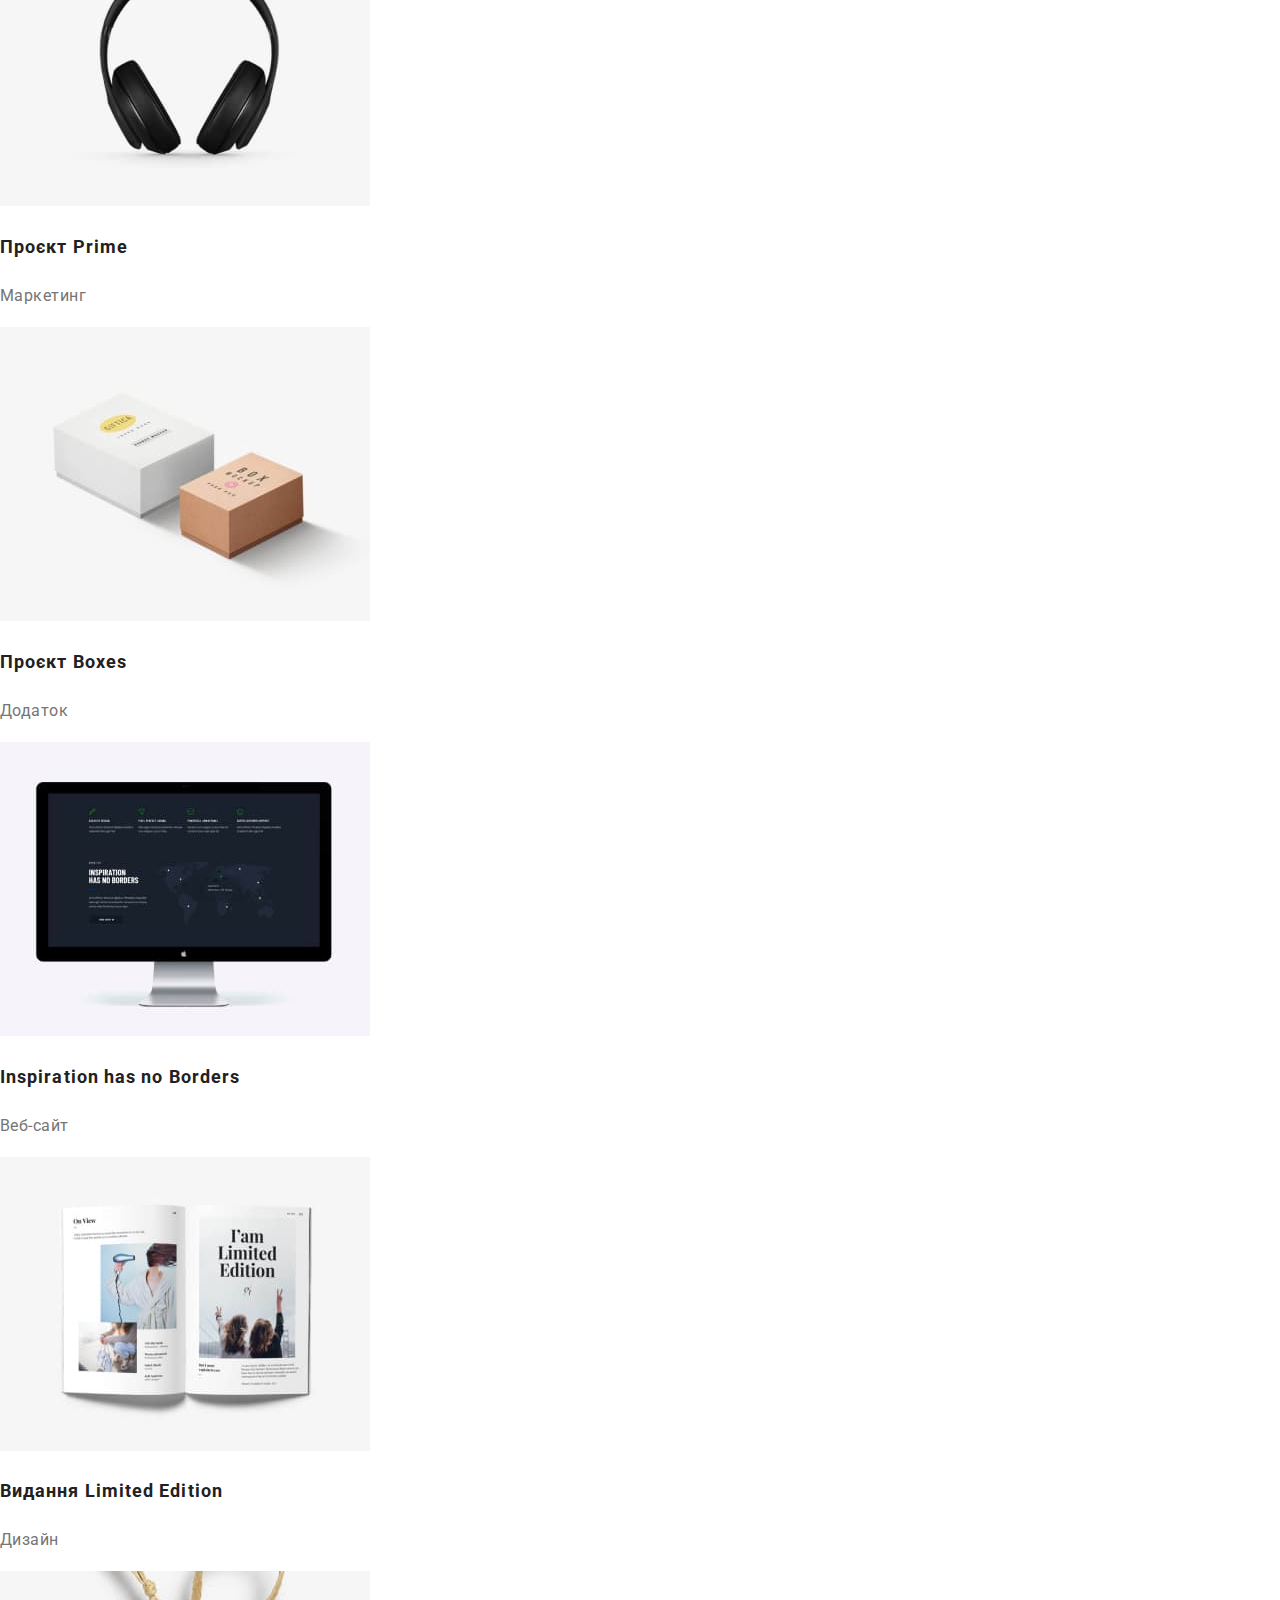
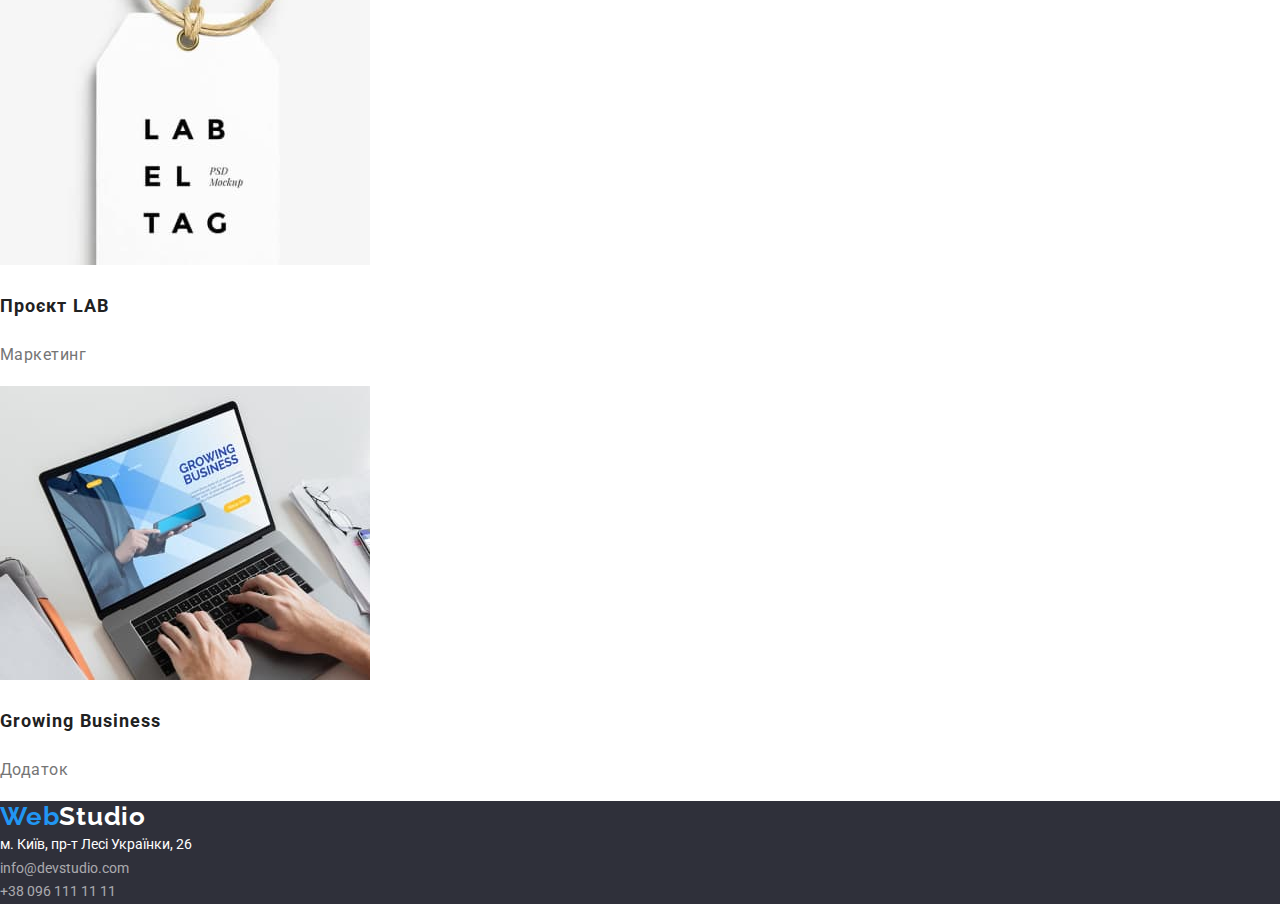
==== commit 9821439b: "Портфоліо header" ====
--- a/portfolio.html
+++ b/portfolio.html
@@ -21,18 +21,26 @@
           >Web<span class="logo-black">Studio</span></a
         >
         <ul class="site-nav list">
-          <li><a href="./index.html" class="link">Студія</a></li>
-          <li><a href="./portfolio.html" class="link current">Портфоліо</a></li>
-          <li><a href="./index.html" class="link">Контакти</a></li>
+          <li>
+            <a href="./index.html" class="site-link link current">Студія</a>
+          </li>
+          <li>
+            <a href="./portfolio.html" class="site-link link">Портфоліо</a>
+          </li>
+          <li><a href="./index.html" class="site-link link">Контакти</a></li>
         </ul>
       </nav>
       <ul class="adress-nav list">
         <li>
-          <a href="mailto:info@devstudio.com" class="link"
+          <a href="mailto:info@devstudio.com" class="adress-link link"
             >info@devstudio.com</a
           >
         </li>
-        <li><a href="tel:+380961111111" class="link">+38 096 111 11 11</a></li>
+        <li>
+          <a href="tel:+380961111111" class="adress-link link"
+            >+38 096 111 11 11</a
+          >
+        </li>
       </ul>
     </header>
     <!-- Мейн -->
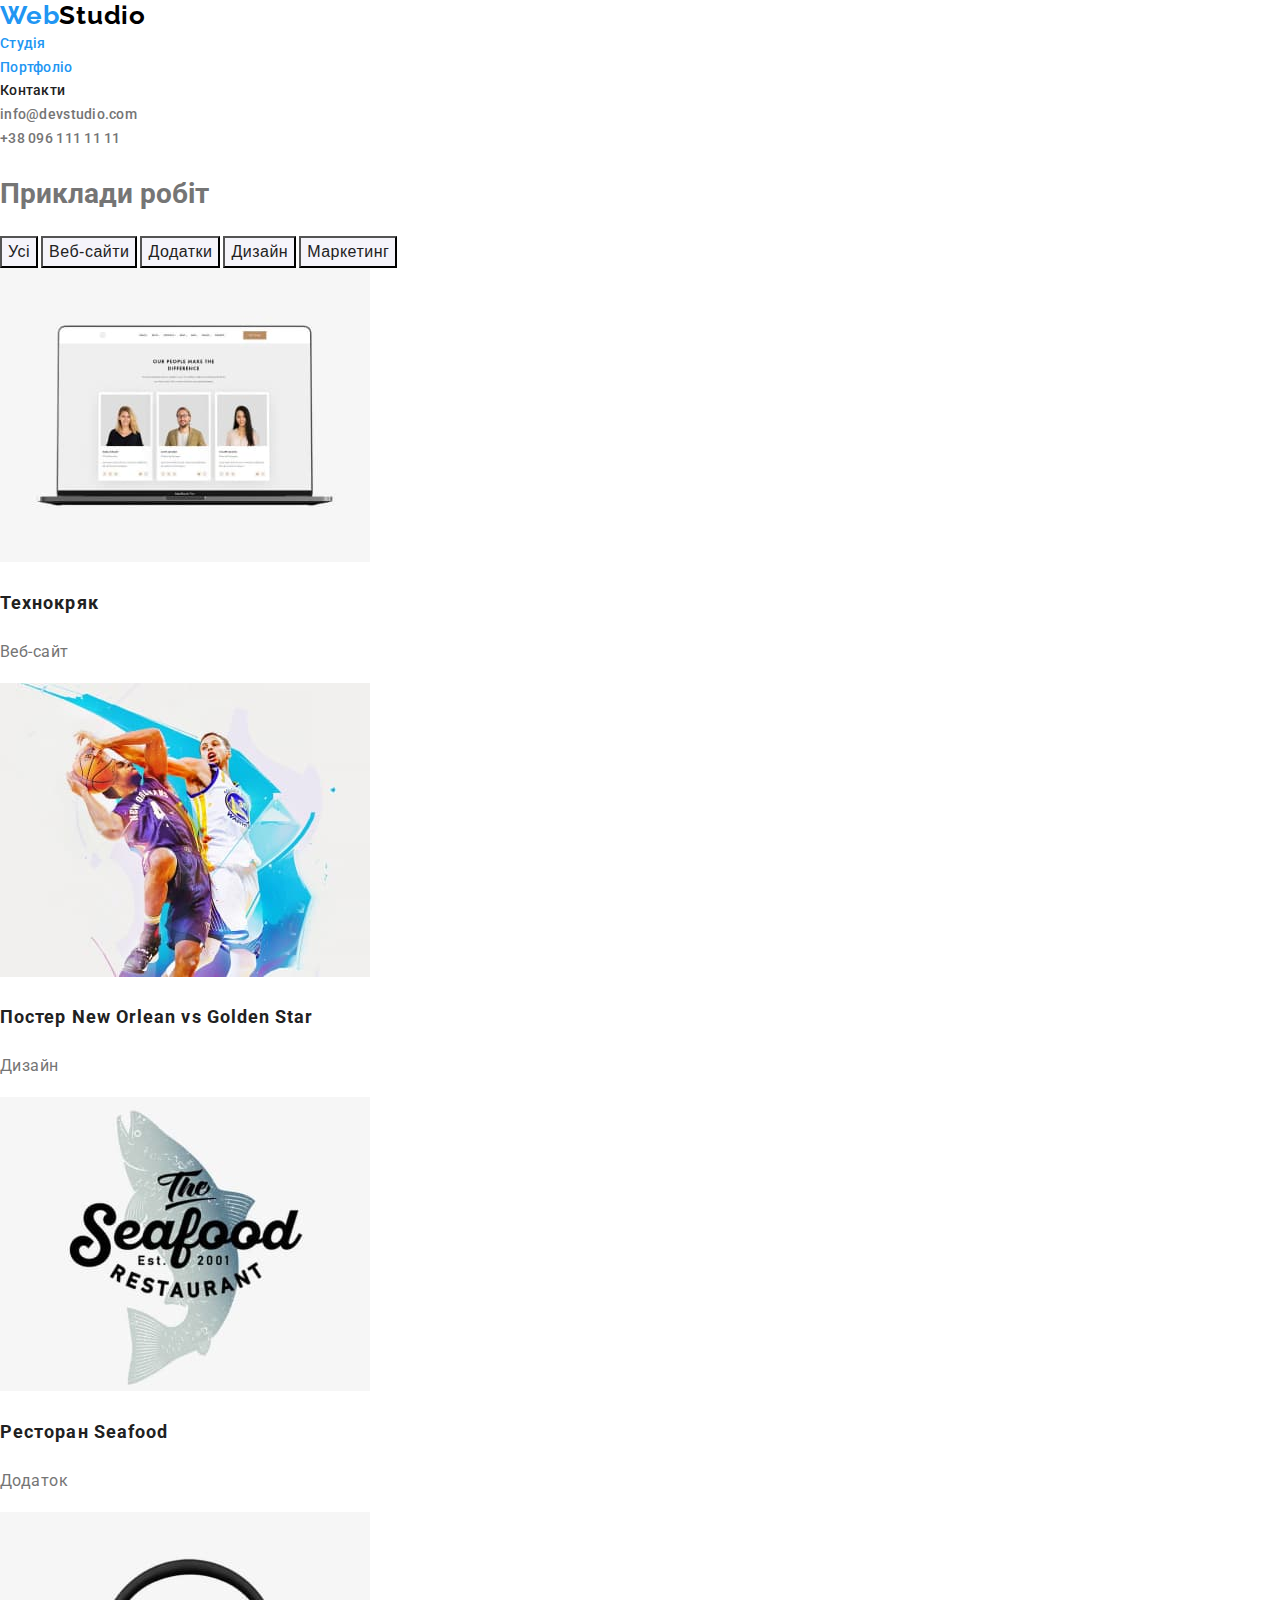
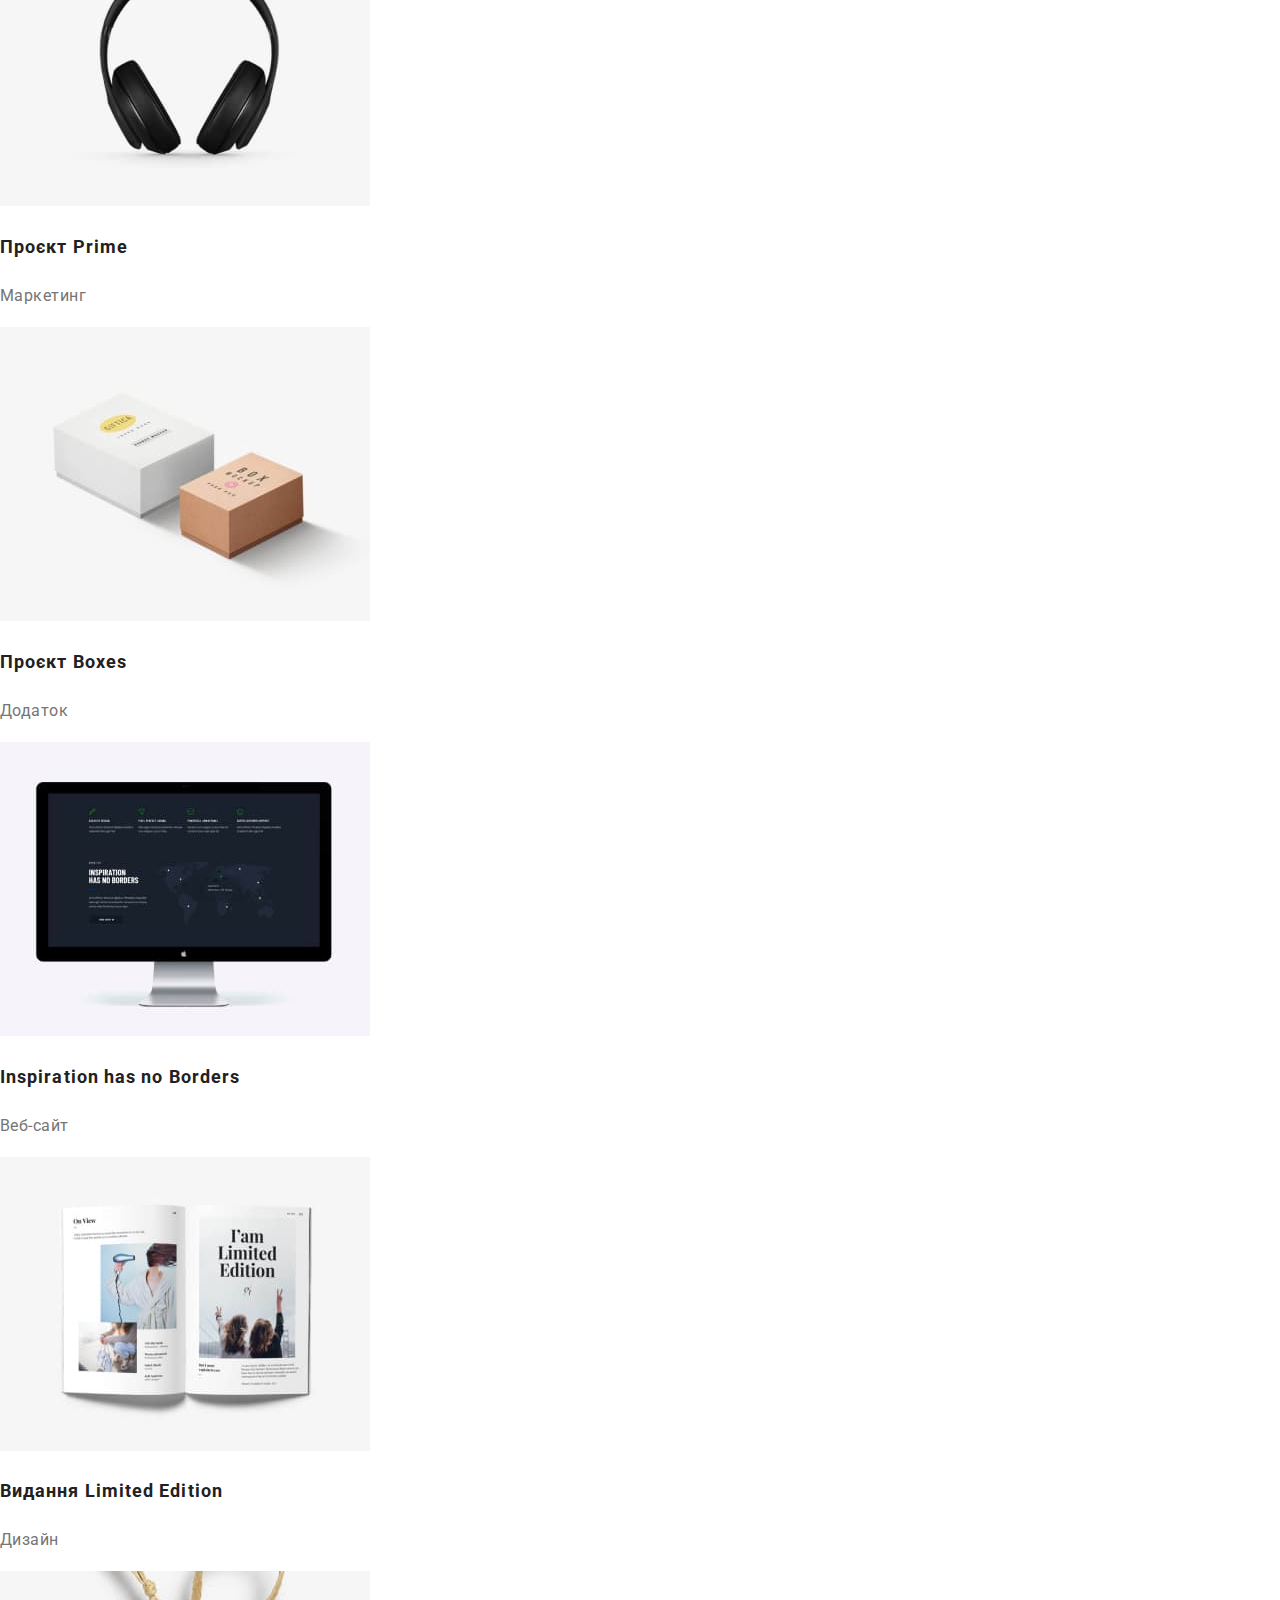
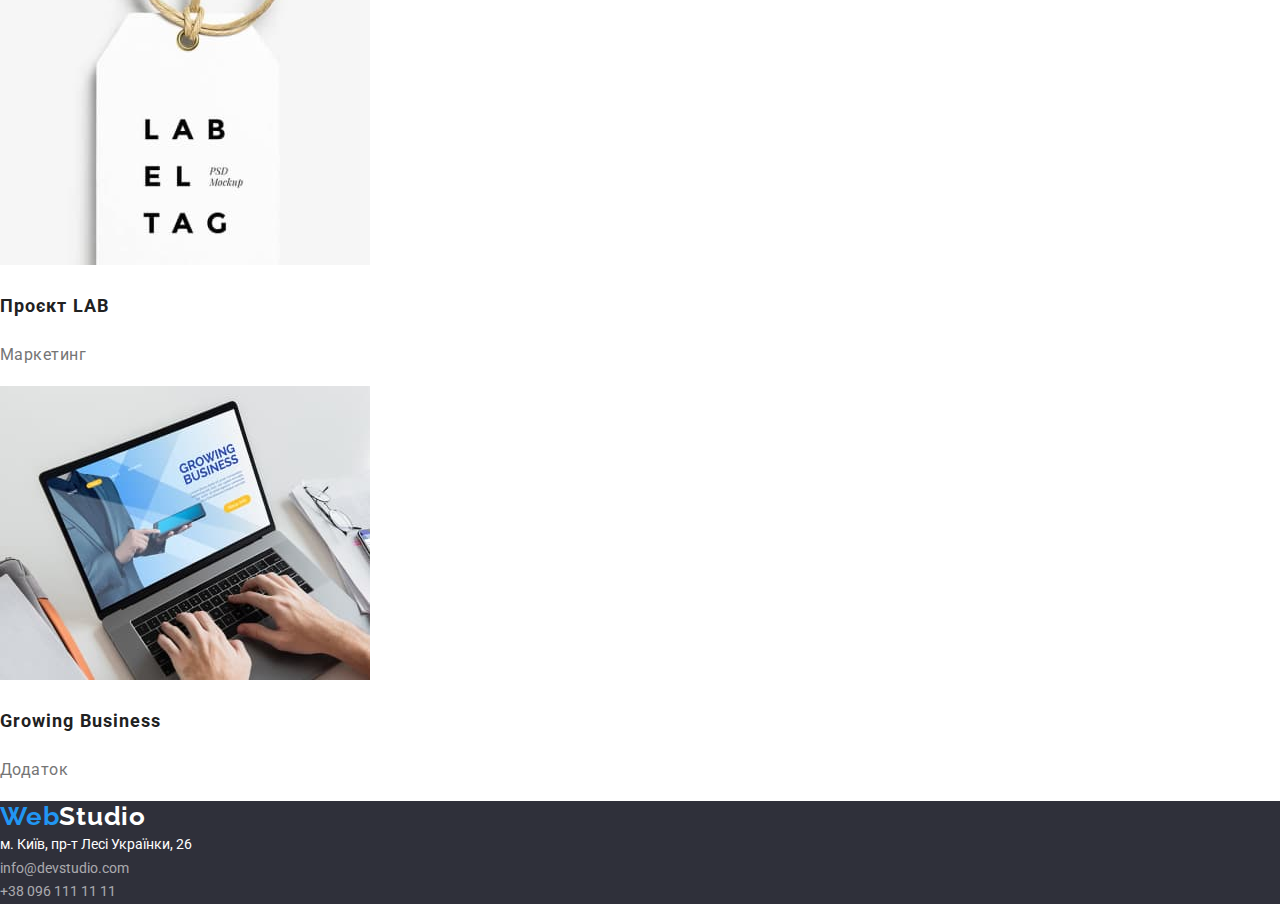
==== commit 6e9878d2: "Виділення сторінки" ====
--- a/portfolio.html
+++ b/portfolio.html
@@ -25,7 +25,9 @@
             <a href="./index.html" class="site-link link current">Студія</a>
           </li>
           <li>
-            <a href="./portfolio.html" class="site-link link">Портфоліо</a>
+            <a href="./portfolio.html" class="site-link link current"
+              >Портфоліо</a
+            >
           </li>
           <li><a href="./index.html" class="site-link link">Контакти</a></li>
         </ul>
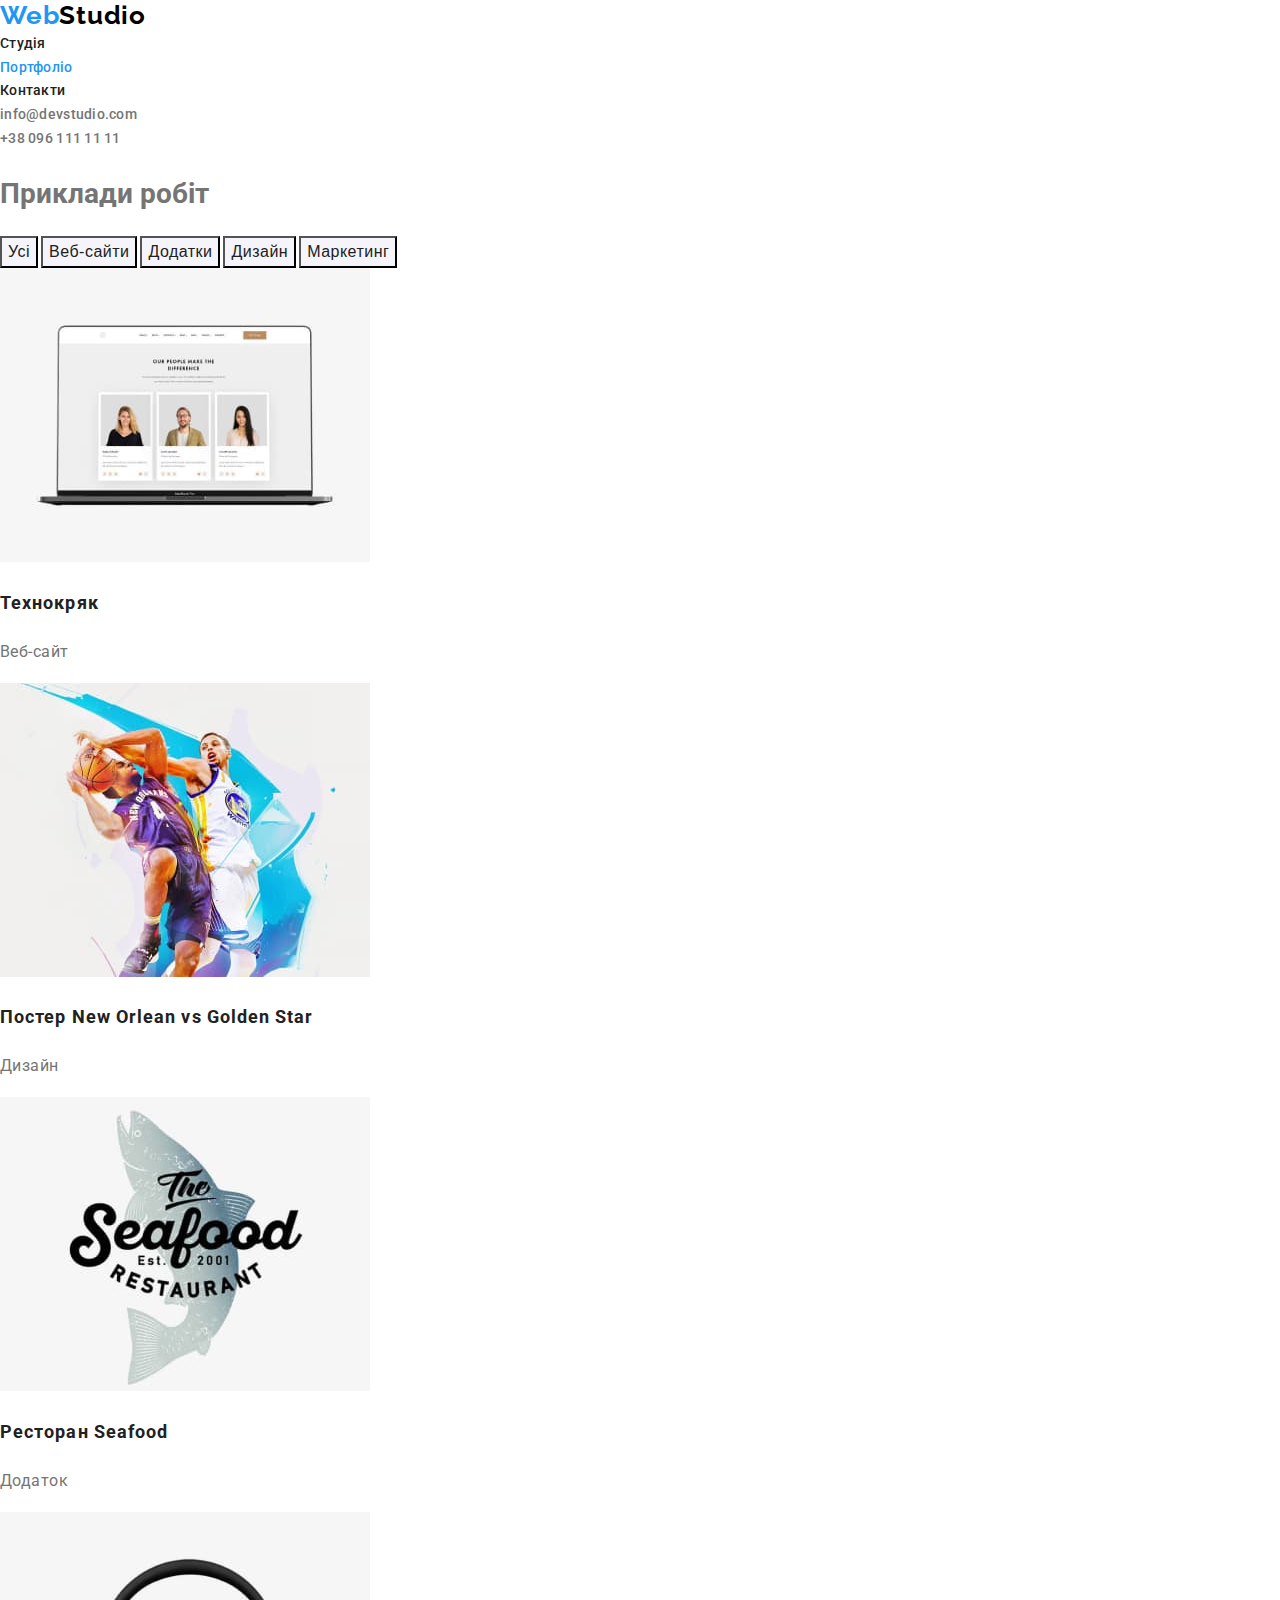
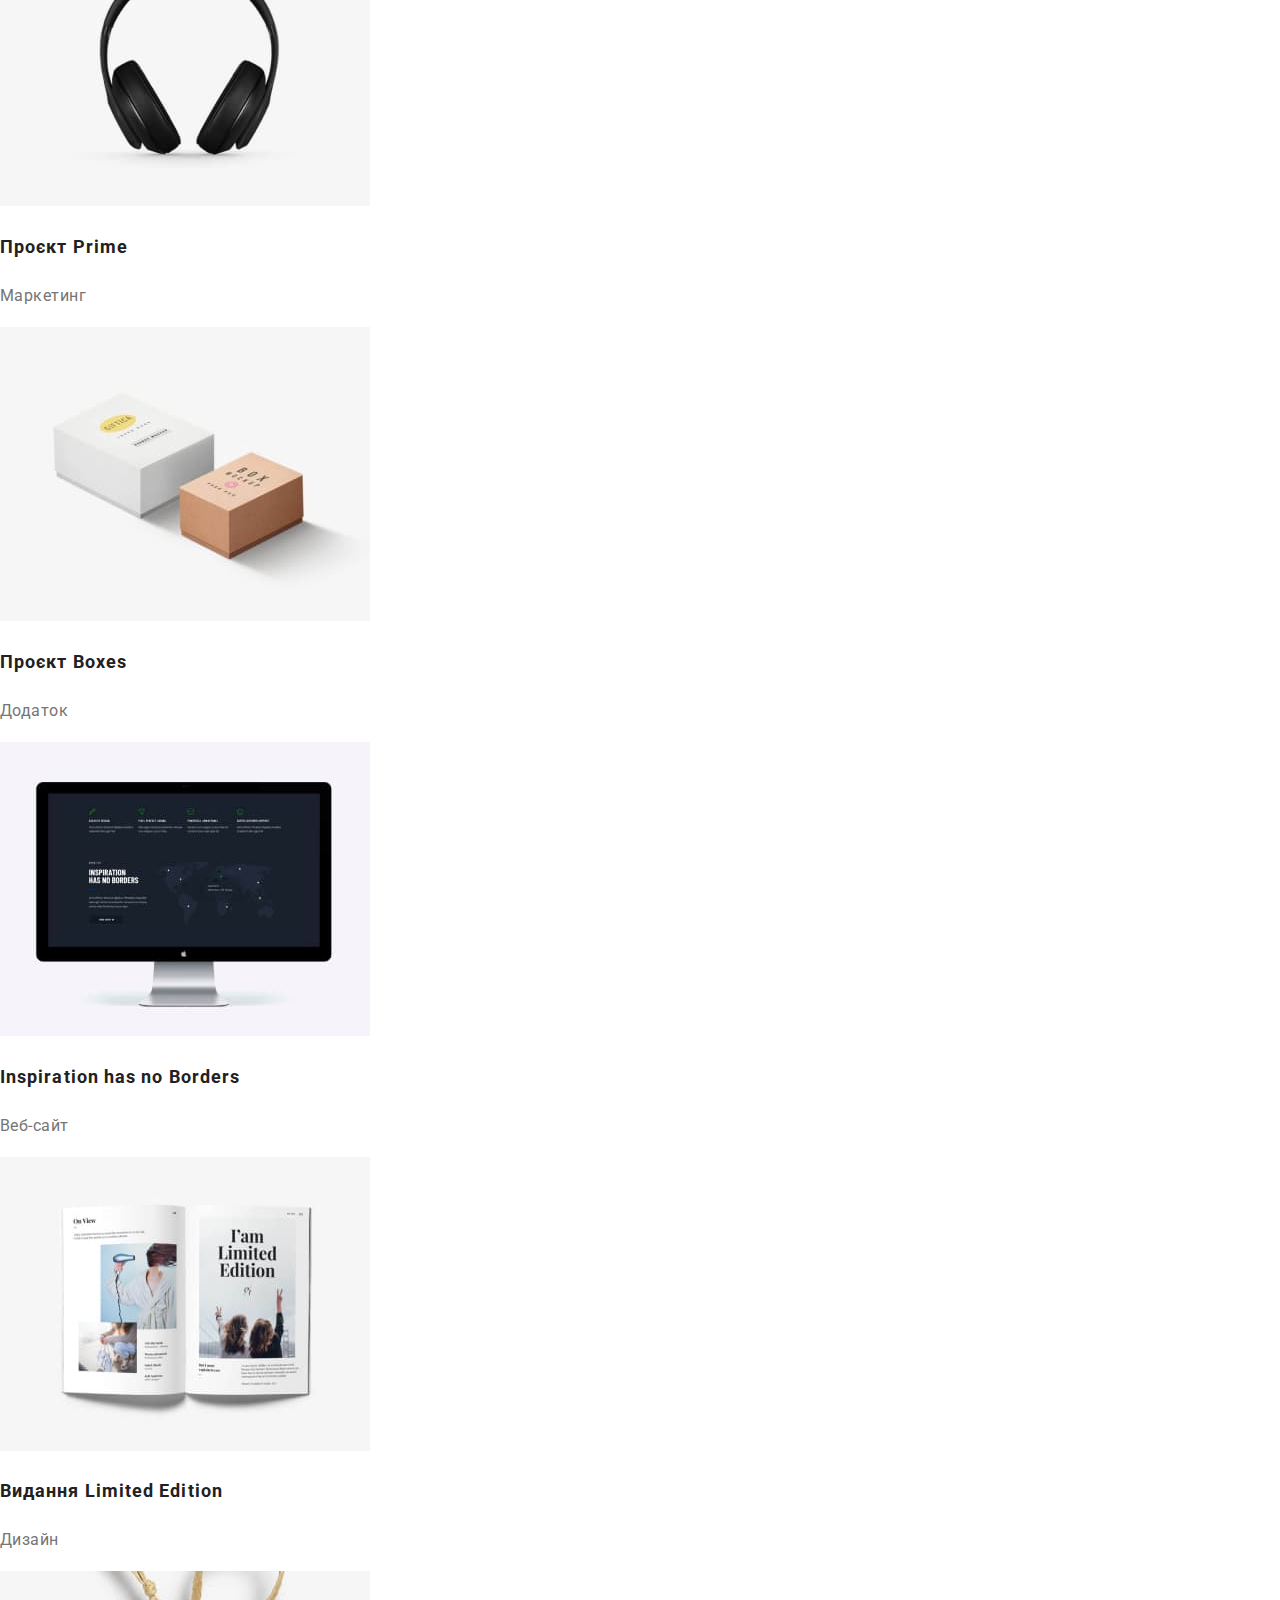
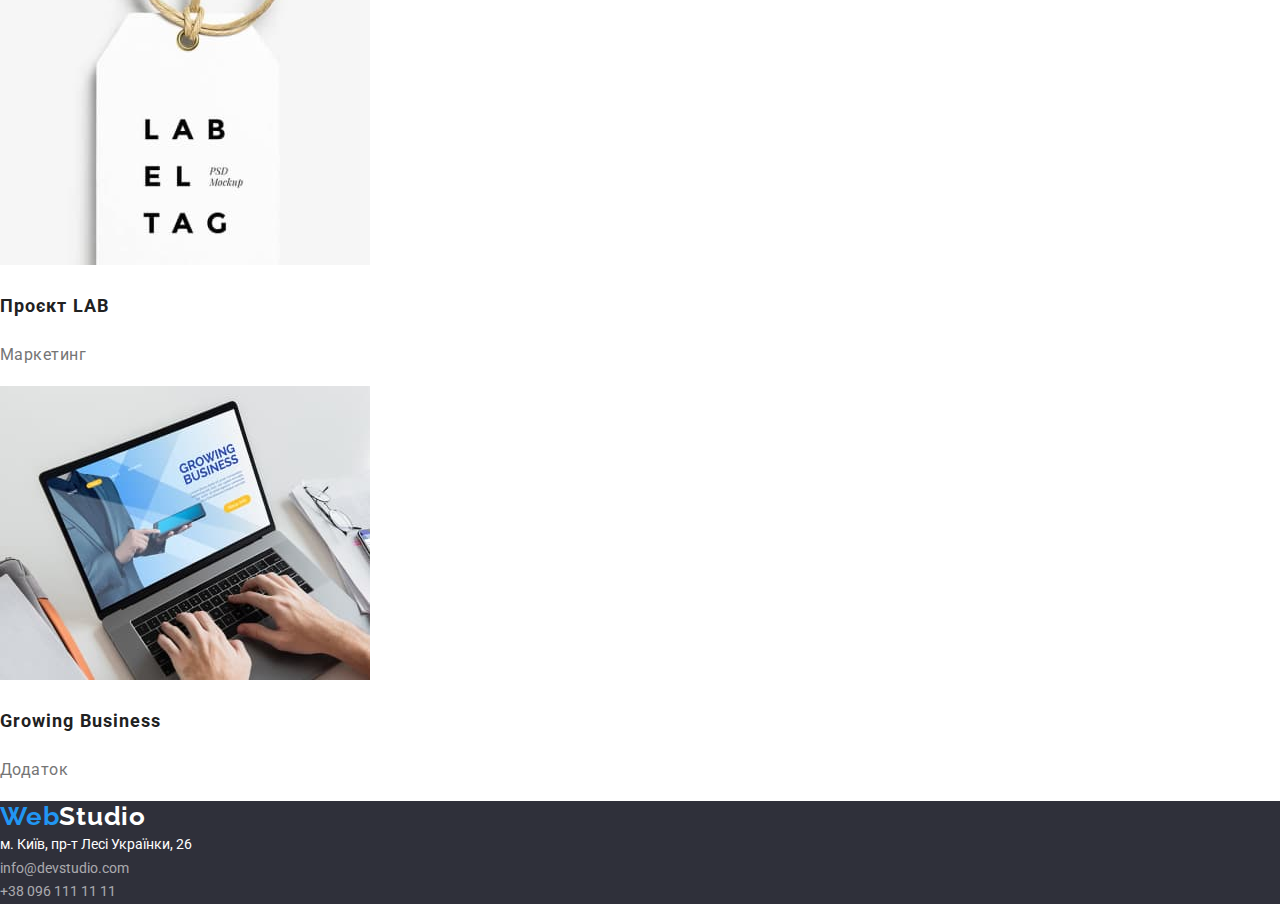
==== commit 34616407: "Тепер точно виправив" ====
--- a/portfolio.html
+++ b/portfolio.html
@@ -22,7 +22,7 @@
         >
         <ul class="site-nav list">
           <li>
-            <a href="./index.html" class="site-link link current">Студія</a>
+            <a href="./index.html" class="site-link link">Студія</a>
           </li>
           <li>
             <a href="./portfolio.html" class="site-link link current"
